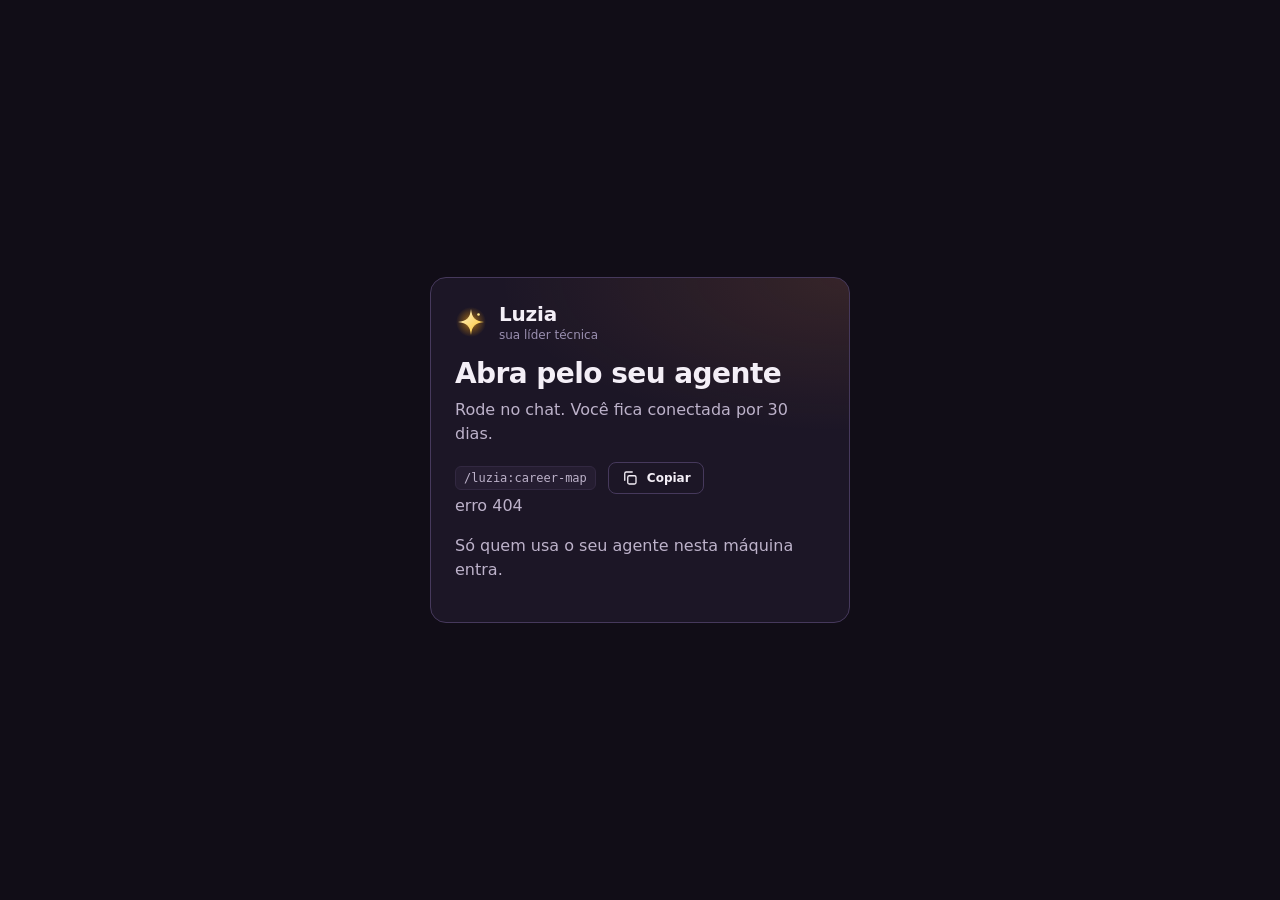
==== luzia/painel/index.html @ fc877d88 "chore: import luzia from ai4good (origin f7e6dfe + pending changes) Luzia moves to its own repositor" ====
<!doctype html>
<html lang="pt-BR">
<head>
  <meta charset="utf-8">
  <meta name="viewport" content="width=device-width, initial-scale=1">
  <title>Luzia</title>
  <link rel="icon" href="logo.svg" type="image/svg+xml">
  <link rel="stylesheet" href="luzia.css">
</head>
<body class="fora">
  <section class="acesso" id="acesso" aria-live="polite"></section>

  <aside class="rail">
    <div class="marca">
      <img src="logo.svg" alt="">
      <div><b>Luzia</b><small>sua líder técnica</small></div>
    </div>
    <nav id="nav"></nav>
    <div class="rodape">
      <div class="selo" id="selo"></div>
      <button class="btn link sair" id="sair" type="button">Sair</button>
    </div>
  </aside>

  <main>
    <header class="jornada" id="jornada"></header>
    <section id="hoje" class="tela ativa"></section>
    <section id="trajetoria" class="tela"></section>
    <section id="avancos" class="tela"></section>
    <section id="entregas" class="tela"></section>
    <section id="ajustes" class="tela"></section>
  </main>

  <div class="gaveta" id="gaveta" hidden>
    <div class="gaveta-fundo" data-fechar></div>
    <article class="gaveta-corpo" id="gaveta-corpo" role="dialog" aria-modal="true"></article>
  </div>
  <div class="toast" id="toast" role="status" aria-live="polite" hidden></div>

  <script src="luzia.js"></script>
</body>
</html>
---- luzia/painel/luzia.css ----
/* Luzia · design system
   Cor: noite de berinjela (fundo), laranja = luz própria, lilás = luz refletida, terrosos (areia, terracota, sálvia) para estados.
   Espaço 4/8/12/16/24/32/48 · raio 8/12/16 · tipo 12/14/16/20/28. Texto pequeno: no mínimo 12 px e contraste ≥ 4,5:1.
   Hierarquia (ux/auditoria.md): 1 título, 1 linha de números e 1 ação por cartão; o resto fica em "Ver detalhe". */
[hidden] { display: none !important; }
:root {
  --bg: #110d17;
  --bg-2: #161120;
  --superficie: #1c1626;
  --superficie-2: #251d31;
  --linha: #322841;
  --linha-forte: #46395c;
  --texto: #f4eff7;
  --texto-2: #bdb2ca;
  --texto-3: #9a8fb0;      /* ~5,8:1 sobre --superficie */
  --luz: #f08a3c;          /* luz própria */
  --luz-2: #ffb27a;
  --luz-fundo: rgba(240, 138, 60, .12);
  --refletida: #b9a2f2;    /* luz refletida */
  --refletida-fundo: rgba(185, 162, 242, .12);
  --roxo: #7c5cd6;
  --areia: #e5c9a1;        /* meta */
  --terracota: #c76b4b;
  --salvia: #9fc39c;       /* conquistado */
  --voce: var(--refletida);
  --meta: var(--areia);
  --alerta: var(--terracota);
  --refletida-padrao: repeating-linear-gradient(135deg, var(--refletida) 0 4px, rgba(185, 162, 242, .55) 4px 8px);
  --e1: 4px; --e2: 8px; --e3: 12px; --e4: 16px; --e5: 24px; --e6: 32px; --e7: 48px;
  --r1: 8px; --r2: 12px; --r3: 16px;
  --t1: 12px; --t2: 14px; --t3: 16px; --t4: 20px; --t5: 28px;
  --sombra: 0 8px 24px rgba(0, 0, 0, .3);
  font-family: "Inter", "Segoe UI Variable Text", "Segoe UI", system-ui, sans-serif;
  font-size: var(--t2);
  color-scheme: dark;
}
* { box-sizing: border-box; }
body { margin: 0; min-height: 100vh; display: flex; background: var(--bg); color: var(--texto); -webkit-font-smoothing: antialiased; overflow-x: hidden; }
button { font: inherit; color: inherit; cursor: pointer; background: none; border: 0; }
a { color: inherit; }
.ic { width: 18px; height: 18px; flex: none; stroke: currentColor; fill: none; stroke-width: 1.75; stroke-linecap: round; stroke-linejoin: round; }
.ic.g { width: 22px; height: 22px; }
.ic.p { width: 14px; height: 14px; }
:focus-visible { outline: 2px solid var(--luz); outline-offset: 2px; border-radius: var(--r1); }

/* trilho */
.rail { width: 208px; flex: none; padding: var(--e5) var(--e4); display: flex; flex-direction: column; gap: var(--e6);
        border-right: 1px solid var(--linha); background: var(--bg-2); position: sticky; top: 0; height: 100vh; }
.marca { display: flex; align-items: center; gap: var(--e3); padding: 0 var(--e2); }
.marca img { width: 32px; height: 32px; }
.marca b { font-size: var(--t4); font-weight: 650; letter-spacing: -.01em; display: block; }
.marca small { color: var(--texto-3); font-size: var(--t1); }
nav { display: flex; flex-direction: column; gap: 2px; }
nav button { display: flex; gap: var(--e3); align-items: center; padding: 9px var(--e3); border-radius: var(--r1); color: var(--texto-2); }
nav button:hover { background: var(--superficie); color: var(--texto); }
nav button.ativo { background: var(--luz-fundo); color: var(--luz-2); }
nav button.ativo .ic { color: var(--luz); }
.rodape { margin-top: auto; display: flex; flex-direction: column; gap: var(--e3); padding: 0 var(--e2); font-size: var(--t1); color: var(--texto-2); }
.selo { display: flex; gap: var(--e2); align-items: center; font-size: var(--t1); color: var(--texto-2); }
.ponto { width: 8px; height: 8px; border-radius: 50%; background: var(--luz); box-shadow: 0 0 0 3px var(--luz-fundo); flex: none; }
.ponto.passivo { background: var(--refletida); box-shadow: 0 0 0 3px var(--refletida-fundo); }
.ponto.sob_demanda { background: var(--texto-3); box-shadow: none; }
.sair { align-self: flex-start; font-size: var(--t1); color: var(--texto-3); text-decoration: underline; text-underline-offset: 3px; }

/* layout */
main { flex: 1; min-width: 0; padding: var(--e6) var(--e6) var(--e7); max-width: 1120px; }
.tela { display: none; }
.tela.ativa { display: block; animation: surgir .2s ease-out; }
@keyframes surgir { from { opacity: 0; transform: translateY(4px); } to { opacity: 1; transform: none; } }
.cab-tela { display: flex; align-items: flex-start; justify-content: space-between; gap: var(--e4); margin-bottom: var(--e5); flex-wrap: wrap; }
.cab-tela h2 { font-size: var(--t4); font-weight: 650; letter-spacing: -.01em; margin: 0; }
.cab-tela p { margin: 4px 0 0; color: var(--texto-3); font-size: var(--t2); }
.cab-tela p.ritmo { font-size: var(--t1); }
.titulo { display: flex; align-items: baseline; justify-content: space-between; flex-wrap: wrap; gap: var(--e3); margin: var(--e6) 0 var(--e4); }
.titulo:first-child { margin-top: 0; }
.titulo h2 { margin: 0; font-size: var(--t3); font-weight: 600; }
.titulo span { color: var(--texto-3); font-size: var(--t1); }
h4.secao, h4.grupo, .trilha h4 { margin: var(--e6) 0 var(--e3); font-size: var(--t1); font-weight: 600; color: var(--texto-3); letter-spacing: .06em;
  text-transform: uppercase; display: flex; justify-content: space-between; align-items: baseline; gap: var(--e3); }
h4.secao .btn, h4.grupo .btn { text-transform: none; letter-spacing: 0; }
h4.grupo { text-transform: none; letter-spacing: 0; margin: var(--e5) 0 var(--e3); }
h4.grupo:first-of-type { margin-top: 0; }
.sobre-linha { display: block; color: var(--texto-3); font-size: var(--t1); }
.bloco { background: var(--superficie); border: 1px solid var(--linha); border-radius: var(--r3); padding: var(--e5); min-width: 0; }
.lacuna { color: var(--texto-2); line-height: 1.45; overflow-wrap: anywhere; margin: var(--e2) 0; }
.lista { padding-left: 18px; margin: var(--e2) 0 0; }
.lista li { margin-bottom: 4px; }
.discreto { color: var(--texto-3); font-size: var(--t1); font-weight: 400; }
.vazio { color: var(--texto-3); font-size: var(--t1); line-height: 1.5; }
.vazio-bloco { padding: var(--e5); border: 1px dashed var(--linha-forte); border-radius: var(--r2); color: var(--texto-2); }

/* números, pílulas, etiquetas */
.meta { display: flex; align-items: center; gap: 6px var(--e2); flex-wrap: wrap; color: var(--texto-3); font-size: var(--t1); min-width: 0; }
.meta .sep::before { content: "·"; }
.lm { display: inline-flex; align-items: center; gap: 4px; font-weight: 650; color: var(--luz-2); font-variant-numeric: tabular-nums; }
.lm.refl { color: var(--refletida); }
.lm.ok { color: var(--salvia); }
.pilula { display: inline-flex; align-items: center; gap: 4px; font-size: var(--t1); font-weight: 600; padding: 2px 8px; border-radius: 99px;
          background: var(--superficie-2); color: var(--texto-2); border: 1px solid var(--linha); white-space: nowrap; }
.pilula.and { color: var(--luz-2); border-color: rgba(240, 138, 60, .35); background: var(--luz-fundo); }
.pilula.fila { color: var(--refletida); border-color: rgba(185, 162, 242, .35); background: var(--refletida-fundo); }
.etiquetas { display: flex; flex-wrap: wrap; gap: 6px; align-items: center; }
.tag { display: inline-flex; align-items: center; gap: 6px; min-height: 24px; padding: 2px var(--e2); border-radius: 6px;
       font-size: var(--t1); color: var(--texto-2); background: var(--superficie-2); border: 1px solid var(--linha); max-width: 100%; overflow-wrap: anywhere; }
.tag.luz { color: var(--luz-2); border-color: rgba(240, 138, 60, .3); background: var(--luz-fundo); }
.tag.ok { color: var(--salvia); border-color: rgba(159, 195, 156, .35); background: rgba(159, 195, 156, .1); }
.tag.refl { color: var(--refletida); border-color: rgba(185, 162, 242, .35); background: var(--refletida-fundo); }
/* quadrado do tipo de avanço: ícone colorido (o nome do tipo vai no title e no aria-label do cartão) */
.tipo { display: inline-flex; width: 22px; height: 22px; align-items: center; justify-content: center; border-radius: 6px; flex: none; }
.tipo.praticar { color: var(--luz-2); background: var(--luz-fundo); }
.tipo.explicar { color: var(--refletida); background: var(--refletida-fundo); }
.tipo.estudar { color: var(--areia); background: rgba(229, 201, 161, .12); }
.tipo.explorar { color: var(--salvia); background: rgba(159, 195, 156, .12); }
.tipo.conquistado { color: var(--salvia); background: rgba(159, 195, 156, .12); }
.tipo-chip { display: inline-flex; align-items: center; gap: 4px; padding: 2px 8px; border-radius: 99px; font-weight: 600; font-size: var(--t1); border: 1px solid var(--linha); }
.tipo-praticar { color: var(--luz-2); background: var(--luz-fundo); border-color: rgba(240, 138, 60, .35); }
.tipo-explicar { color: var(--refletida); background: var(--refletida-fundo); border-color: rgba(185, 162, 242, .35); }
.tipo-estudar { color: var(--areia); background: rgba(229, 201, 161, .12); border-color: rgba(229, 201, 161, .35); }
.tipo-explorar { color: var(--salvia); background: rgba(159, 195, 156, .12); border-color: rgba(159, 195, 156, .35); }

/* botões */
.acoes-bt { display: flex; flex-wrap: wrap; gap: var(--e2); align-items: center; }
.btn { display: inline-flex; align-items: center; gap: var(--e2); min-height: 40px; padding: 6px var(--e4); border-radius: var(--r1);
       font-weight: 600; text-decoration: none; transition: background .15s, border-color .15s; text-align: left; }
.btn.prim { background: var(--luz); color: #1a0f08; }
.btn.prim:hover { background: var(--luz-2); }
.btn.sec { border: 1px solid var(--linha-forte); color: var(--texto); }
.btn.sec:hover { background: var(--superficie-2); }
.btn.ico { width: 40px; padding: 0; justify-content: center; border: 1px solid var(--linha-forte); color: var(--texto-2); }
.btn.ico:hover { color: var(--texto); background: var(--superficie-2); }
.btn.link { min-height: auto; padding: 0; color: var(--texto-2); font-weight: 500; text-decoration: underline; text-underline-offset: 3px; }
.btn.link:hover { color: var(--texto); }
.btn.mini { min-height: 32px; padding: 4px var(--e3); font-size: var(--t1); }
.btn.link.mini { min-height: auto; padding: 2px 0; }
.btn:disabled { opacity: .6; cursor: default; }
.dica { color: var(--texto-3); font-size: var(--t1); margin: var(--e3) 0 0; line-height: 1.5; max-width: 64ch; }

/* aviso único no topo (nível pronto, nível estimado, leituras desatualizadas) */
.aviso { display: flex; align-items: center; flex-wrap: wrap; gap: var(--e2) var(--e3); padding: var(--e3) var(--e4); border-radius: var(--r2);
         background: var(--luz-fundo); border: 1px solid rgba(240, 138, 60, .35); margin-bottom: var(--e4); color: var(--texto); }
.aviso > .ic { color: var(--luz); }
.aviso b { font-weight: 600; }
.aviso > .btn { margin-left: auto; }
.aviso.fino { padding: var(--e2) var(--e3); font-size: var(--t1); color: var(--texto-2); background: var(--superficie); border-color: var(--linha-forte); }
.aviso.fino > .ic { color: var(--refletida); }

/* hoje */
.hoje-grade { display: grid; grid-template-columns: minmax(0, 1.6fr) minmax(0, 1fr); gap: var(--e4); }
.destaque { border-color: var(--linha-forte);
            background: radial-gradient(500px 220px at 100% 0%, var(--luz-fundo), transparent 70%), var(--superficie); }
.destaque h3 { font-size: var(--t5); font-weight: 650; letter-spacing: -.02em; line-height: 1.15; margin: var(--e2) 0; max-width: 26ch; overflow-wrap: anywhere; }
.destaque p { color: var(--texto-2); font-size: var(--t3); line-height: 1.5; margin: 0 0 var(--e4); max-width: 54ch; }
.titulo-link { text-align: left; font: inherit; color: inherit; padding: 0; }
.titulo-link:hover { text-decoration: underline; text-underline-offset: 4px; }
.acoes-destaque { margin-top: var(--e5); }
.trilha .grande { font-size: var(--t4); font-weight: 650; margin-top: var(--e2); }
.trilha .grande small { font-size: var(--t2); color: var(--texto-3); font-weight: 500; }
.trilha .nums { display: flex; justify-content: space-between; align-items: center; gap: var(--e2); font-size: var(--t1); color: var(--texto-3); }
.trilha h4 { margin: var(--e5) 0 0; }
.feed { display: flex; flex-direction: column; }
.feed-lm { display: grid; grid-template-columns: 40px minmax(0, 1fr) auto; gap: var(--e2); align-items: baseline; padding: 8px 0; border-top: 1px solid var(--linha); font-size: var(--t2); }
.feed-lm:first-child { border-top: 0; }
.feed-lm > span:nth-child(2) { color: var(--texto-2); overflow-wrap: anywhere; }
.feed-lm small { color: var(--texto-3); font-size: var(--t1); font-variant-numeric: tabular-nums; }
.feed .vazio { padding-top: var(--e3); }

/* cartões de avanço */
.grade { display: grid; grid-template-columns: repeat(auto-fill, minmax(260px, 1fr)); gap: var(--e3); }
.avanco { text-align: left; background: var(--superficie); border: 1px solid var(--linha); border-radius: var(--r2); padding: var(--e4);
          display: flex; flex-direction: column; gap: var(--e3); min-height: 116px; min-width: 0; transition: border-color .15s, background .15s; }
.avanco:hover { border-color: var(--linha-forte); background: var(--superficie-2); }
.avanco .topo { display: flex; justify-content: space-between; align-items: flex-start; gap: var(--e2); flex-wrap: wrap; }
.avanco .topo b { font-size: var(--t3); font-weight: 600; line-height: 1.3; overflow-wrap: anywhere; flex: 1 1 160px;
                  display: -webkit-box; -webkit-line-clamp: 3; -webkit-box-orient: vertical; overflow: hidden; }
.avanco .pe { margin-top: auto; display: flex; justify-content: space-between; align-items: center; gap: var(--e2); }
.avanco.descartado { opacity: .55; }
.mini-av { display: flex; gap: var(--e3); align-items: center; width: 100%; text-align: left; padding: var(--e3); border: 1px solid var(--linha);
           border-radius: var(--r2); margin-bottom: var(--e2); background: var(--bg-2); }
.mini-av:hover { border-color: var(--linha-forte); }
.mini-txt { flex: 1; min-width: 0; }
.mini-txt b { display: block; font-weight: 600; font-size: var(--t2); overflow-wrap: anywhere; }

/* filtros de avanços: segmentado + menus nativos */
.filtros { display: flex; gap: var(--e3); align-items: center; flex-wrap: wrap; margin-bottom: var(--e5); }
.seg { display: inline-flex; background: var(--superficie); border: 1px solid var(--linha); border-radius: var(--r1); padding: 3px; flex-wrap: wrap; }
.seg button { padding: 6px var(--e3); border-radius: 6px; color: var(--texto-2); font-size: var(--t2); min-height: 32px; }
.seg button[aria-pressed="true"] { background: var(--superficie-2); color: var(--texto); box-shadow: inset 0 0 0 1px var(--linha-forte); }
.seg small { color: var(--texto-3); margin-left: 6px; font-variant-numeric: tabular-nums; font-size: var(--t1); }
.menu { position: relative; display: inline-flex; align-items: center; gap: 6px; padding: 0 var(--e3); min-height: 38px; border: 1px solid var(--linha);
        border-radius: var(--r1); background: var(--superficie); color: var(--texto-2); font-size: var(--t2); max-width: 100%; }
.menu:focus-within { outline: 2px solid var(--luz); outline-offset: 2px; }
.menu select { appearance: none; -webkit-appearance: none; background: transparent; border: 0; color: var(--texto); font: inherit; font-weight: 500;
               padding: 6px 18px 6px 0; margin-right: -18px; cursor: pointer; max-width: 180px; text-overflow: ellipsis; }
.menu select:focus { outline: none; }
.menu select option { background: var(--superficie); color: var(--texto); }
.menu .ic { pointer-events: none; }

/* entregas: cartão recolhido + detalhe no lugar */
details.como { margin-bottom: var(--e4); color: var(--texto-3); font-size: var(--t1); }
details.como summary { cursor: pointer; display: inline-flex; gap: 6px; align-items: center; list-style: none; color: var(--texto-2); }
details.como summary::-webkit-details-marker { display: none; }
details.como ul, details.como p { margin: var(--e2) 0 0; padding-left: var(--e5); line-height: 1.6; color: var(--texto-2); }
details.como p { padding-left: 0; }
.entrega { background: var(--superficie); border: 1px solid var(--linha); border-radius: var(--r3); margin-bottom: var(--e3); min-width: 0; }
.entrega[open] { border-color: var(--linha-forte); }
.entrega > summary { list-style: none; padding: var(--e5); display: grid; grid-template-columns: minmax(0, 1fr) 220px; gap: var(--e5);
                     cursor: pointer; align-items: center; border-radius: var(--r3); }
.entrega > summary::-webkit-details-marker { display: none; }
.entrega h3 { margin: 0 0 6px; font-size: var(--t3); font-weight: 600; line-height: 1.35; overflow-wrap: anywhere; }
.entrega .prismas { margin-top: var(--e2); display: flex; gap: 6px; flex-wrap: wrap; }
.prop .num { display: flex; align-items: baseline; justify-content: space-between; gap: var(--e2); flex-wrap: wrap; }
.prop .num b { font-size: var(--t4); font-weight: 650; color: var(--luz-2); font-variant-numeric: tabular-nums; }
.prop .num small { color: var(--texto-3); font-size: var(--t1); }
.medidor { height: 8px; border-radius: 99px; display: flex; overflow: hidden; margin: 6px 0; background: var(--superficie-2); }
.medidor i:first-child { background: var(--luz); }
.medidor i:last-child { background: var(--refletida-padrao); }
.acoes-prop { display: flex; gap: var(--e2); align-items: center; margin-top: var(--e3); justify-content: space-between; }
.ver { color: var(--texto-2); font-size: var(--t1); display: inline-flex; align-items: center; gap: 4px; }
.ver .ic { transition: transform .15s; }
.entrega[open] .ver .ic { transform: rotate(180deg); }
.entrega[open] .ver .abre, .entrega:not([open]) .ver .fecha { display: none; }
.detalhe { border-top: 1px solid var(--linha); padding: var(--e5); display: grid; grid-template-columns: minmax(0, 1fr) minmax(0, 1fr); gap: var(--e6); }
.detalhe h5 { margin: 0 0 var(--e3); font-size: var(--t1); color: var(--texto-3); font-weight: 600; letter-spacing: .06em; text-transform: uppercase; }
.detalhe h5:not(:first-child) { margin-top: var(--e5); }
.dims { display: flex; flex-direction: column; gap: var(--e3); }
.dim { display: grid; grid-template-columns: minmax(0, 1fr) 36px; gap: 2px var(--e3); align-items: center; }
.dim .nome { font-size: var(--t2); }
.dim .nome small { color: var(--texto-3); margin-left: 4px; font-size: var(--t1); cursor: help; }
.dim .v { text-align: right; font-weight: 650; font-variant-numeric: tabular-nums; }
.dim .b { grid-column: 1 / -1; height: 4px; background: var(--superficie-2); border-radius: 99px; overflow: hidden; }
.dim .b i { display: block; height: 100%; background: var(--luz); }
.dim .base { grid-column: 1 / -1; font-size: var(--t1); color: var(--texto-3); white-space: nowrap; overflow: hidden; text-overflow: ellipsis; }
.dim.sem .v { color: var(--texto-3); }
.dim.sem .base { color: var(--refletida); }
.prova { margin-top: var(--e5); }
.prova:empty { display: none; }
.rodape-entrega { margin-top: var(--e3); }
.mais-antigas { text-align: center; margin-top: var(--e4); }
.entregas-diagnostico h3 { margin: 0 0 var(--e2); font-size: var(--t3); }
.add-identidade { margin-top: var(--e3); }

/* leitura da Luzia: texto primeiro; assinatura curta com base e modelo num ícone focável */
.leitura { border-left: 2px solid var(--refletida); padding: 2px 0 2px var(--e3); margin: 0 0 var(--e4); }
.leitura-texto { margin: 0; color: var(--texto-2); line-height: 1.55; overflow-wrap: anywhere; }
.leitura.vazia { border-left-color: var(--linha-forte); color: var(--texto-3); font-size: var(--t1); display: flex; gap: var(--e2); align-items: baseline; flex-wrap: wrap; }
.assin { position: relative; display: flex; gap: 6px; align-items: center; flex-wrap: wrap; color: var(--texto-3); font-size: var(--t1); margin-top: 6px; }
.info-base { display: inline-flex; padding: 2px; border-radius: 6px; cursor: help; color: var(--texto-2); }
.info-base:hover, .info-base:focus-visible { color: var(--texto); }
.info-base::after { content: attr(data-dica); position: absolute; left: 0; top: calc(100% + 6px); z-index: 5; width: max-content; max-width: min(340px, 100%);
                    padding: var(--e2) var(--e3); border-radius: var(--r1); background: var(--superficie-2); border: 1px solid var(--linha-forte);
                    color: var(--texto); font-size: var(--t1); line-height: 1.45; box-shadow: var(--sombra); white-space: normal;
                    opacity: 0; visibility: hidden; pointer-events: none; transition: opacity .12s; }
.info-base:hover::after, .info-base:focus::after { opacity: 1; visibility: visible; }
.base-json { margin-top: 6px; font-size: var(--t1); color: var(--texto-3); }
.base-json summary { cursor: pointer; }
.base-json pre { margin: 6px 0 0; padding: var(--e2); border-radius: var(--r1); background: var(--bg); border: 1px solid var(--linha);
                 font: 12px/1.45 ui-monospace, Consolas, monospace; color: var(--texto-2); white-space: pre-wrap; overflow-x: auto; max-height: 180px; }

/* details recolhidos (gavetas, arquivados, versões) */
details.recolhido { margin-top: var(--e4); }
details.recolhido > summary { cursor: pointer; list-style: none; display: inline-flex; align-items: center; gap: 6px; color: var(--texto-2);
                              font-size: var(--t1); font-weight: 600; letter-spacing: .04em; }
details.recolhido > summary::-webkit-details-marker { display: none; }
details.recolhido > summary .ic { transition: transform .15s; }
details.recolhido[open] > summary .ic { transform: rotate(180deg); }
details.recolhido[open] > summary { margin-bottom: var(--e2); }
details.secao-det { margin-top: var(--e6); }
details.descartar > summary { color: var(--texto-3); text-decoration: underline; text-underline-offset: 3px; font-weight: 500; letter-spacing: 0; }

/* trajetória, prismas, espectro e níveis */
.trajetoria-linha { position: relative; height: 8px; border-radius: 99px; background: var(--superficie-2); overflow: hidden; margin: var(--e3) 0 var(--e2); }
.trajetoria-linha .luz { position: absolute; inset: 0 auto 0 0; border-radius: inherit; background: var(--luz); }
.legenda { display: flex; flex-wrap: wrap; gap: var(--e4); margin: 0 0 var(--e3); color: var(--texto-3); font-size: var(--t1); }
.legenda span { display: inline-flex; align-items: center; gap: 6px; cursor: help; }
.legenda i { width: 14px; height: 8px; border-radius: 99px; }
.legenda i.propria { background: var(--luz); }
.legenda i.refletida { background: var(--refletida-padrao); }
.legenda i.meta { background: transparent; outline: 2px solid var(--areia); outline-offset: -2px; border-radius: 3px; }
.prismas-lista { display: flex; flex-direction: column; gap: var(--e3); }
.prisma-card { display: flex; flex-direction: column; gap: var(--e2); padding: var(--e4); border-radius: var(--r2);
               background: var(--superficie); border: 1px solid var(--linha); min-width: 0; }
.prisma-card:hover { border-color: var(--linha-forte); }
.prisma-card.pronta { border-color: var(--luz); box-shadow: 0 0 0 1px var(--luz) inset; }
.prisma-card.meta-ok { opacity: .85; }
.prisma-topo { display: grid; grid-template-columns: minmax(160px, 1fr) minmax(0, 2fr) auto; gap: var(--e4); align-items: center; text-align: left; width: 100%; }
.prisma-topo .nome { display: flex; flex-direction: column; gap: 6px; min-width: 0; }
.prisma-topo .nome b { font-weight: 600; font-size: var(--t3); overflow-wrap: anywhere; }
.prisma-topo .lado { color: var(--texto-3); display: inline-flex; justify-content: flex-end; }
.barra-nivel { height: 8px; border-radius: 99px; background: var(--superficie-2); overflow: hidden; display: flex; }
.barra-nivel .p { background: var(--luz); }
.barra-nivel .r { background: var(--refletida-padrao); }
.info { display: flex; justify-content: space-between; flex-wrap: wrap; gap: var(--e2); color: var(--texto-3); font-size: var(--t1); margin-top: 6px; }
.info .pronto { color: var(--luz-2); font-weight: 600; }
.espectro-wrap { display: inline-flex; align-items: center; flex-wrap: wrap; gap: var(--e2); }
.espectro { display: inline-flex; align-items: center; gap: 4px; padding: 3px 5px; border-radius: 6px; background: var(--bg); border: 1px solid var(--linha); }
.espectro .faixa { position: relative; width: 16px; height: 9px; border-radius: 3px; background: var(--linha); opacity: .4; }
.espectro .faixa.f1.acesa { background: var(--roxo); opacity: 1; }
.espectro .faixa.f2.acesa { background: var(--refletida); opacity: 1; }
.espectro .faixa.f3.acesa { background: var(--luz); opacity: 1; }
.espectro .faixa.f4.acesa { background: var(--areia); opacity: 1; }
.espectro .faixa.f5.acesa { background: var(--salvia); opacity: 1; }
.espectro .faixa.meta { outline: 2px solid var(--areia); outline-offset: 1px; opacity: .9; }
.espectro .faixa.meta.acesa { opacity: 1; }
.espectro .faixa.sug::after { content: ""; position: absolute; left: 5px; top: -6px; width: 5px; height: 5px; transform: rotate(45deg); background: var(--refletida); }
.espectro-legenda { color: var(--texto-3); font-size: var(--t1); font-variant-numeric: tabular-nums; }

/* pedidos de mudança e versões */
.form-pedido { margin-bottom: var(--e4); border-color: var(--refletida); }
.pedidos-lista, .versoes-lista { display: flex; flex-direction: column; gap: var(--e3); margin-top: var(--e3); }
.pedido-card { padding: var(--e4); border-radius: var(--r2); background: var(--superficie); border: 1px solid var(--linha); min-width: 0; }
.pedido-card.proposto, .pedido-card.aberto { border-color: var(--refletida); }
.pedido-cab { display: flex; justify-content: space-between; align-items: center; flex-wrap: wrap; gap: var(--e2); margin-bottom: var(--e2); }
.pedido-ajuste { display: flex; flex-wrap: wrap; gap: var(--e3); align-items: center; margin-top: var(--e3); padding-top: var(--e3); border-top: 1px solid var(--linha); }
.pedido-ajuste label { display: inline-flex; align-items: center; gap: 6px; font-size: var(--t1); color: var(--texto-2); flex-wrap: wrap; }
.pedido-ajuste input { width: 64px; height: 32px; padding: 0 8px; border-radius: var(--r1); border: 1px solid var(--linha-forte); background: var(--bg); color: var(--texto); }
.pedido-ajuste input[type="text"] { width: min(260px, 100%); }
.pedido-card select { background: var(--bg); color: var(--texto); border: 1px solid var(--linha-forte); border-radius: 6px; padding: 2px 6px; max-width: 100%; }
.versao-item { display: flex; justify-content: space-between; align-items: center; flex-wrap: wrap; gap: var(--e2); padding: var(--e3) var(--e4);
               border-radius: var(--r2); background: var(--superficie); border: 1px solid var(--linha); font-size: var(--t1); color: var(--texto-2); }

/* ajustes */
.opcoes { display: grid; grid-template-columns: repeat(auto-fill, minmax(220px, 1fr)); gap: var(--e3); }
.opcao { text-align: left; display: flex; gap: var(--e3); padding: var(--e4); border-radius: var(--r2); border: 1px solid var(--linha); background: var(--superficie); min-width: 0; }
.opcao .ic { color: var(--texto-2); margin-top: 2px; }
.opcao b { display: block; font-weight: 600; }
.opcao small { color: var(--texto-3); line-height: 1.45; font-size: var(--t1); }
.opcao.ativo { border-color: var(--luz); background: var(--luz-fundo); }
.opcao.ativo .ic { color: var(--luz); }
.niveis { display: grid; grid-template-columns: repeat(auto-fill, minmax(240px, 1fr)); gap: var(--e3); }
.nivel { padding: var(--e4); }
.nivel .cab { display: flex; justify-content: space-between; gap: var(--e2); }
.nivel .cab b { font-weight: 550; overflow-wrap: anywhere; }
.nivel .cab span { font-size: var(--t4); font-weight: 650; color: var(--voce); }
.nivel input { width: 100%; accent-color: var(--luz); margin: var(--e3) 0 var(--e1); }
.nivel small { color: var(--texto-3); font-size: var(--t1); }
.sobre-lista { display: grid; grid-template-columns: max-content minmax(0, 1fr); gap: 6px var(--e4); margin: 0; font-size: var(--t1); }
.sobre-lista dt { color: var(--texto-3); }
.sobre-lista dd { margin: 0; color: var(--texto-2); font-family: ui-monospace, "Cascadia Code", Consolas, monospace; overflow-wrap: anywhere; }
.campos { display: grid; grid-template-columns: repeat(auto-fit, minmax(200px, 1fr)); gap: var(--e3); }
.campos label { display: flex; flex-direction: column; gap: 6px; color: var(--texto-3); font-size: var(--t1); min-width: 0; }
.campos input, .campos select, .campos textarea { min-height: 40px; padding: 6px var(--e3); border-radius: var(--r1); border: 1px solid var(--linha-forte);
  background: var(--bg); color: var(--texto); font: inherit; width: 100%; }
.campos input:focus, .campos select:focus, .campos textarea:focus { outline: 2px solid var(--luz); outline-offset: 1px; }
.campos select option { background: var(--superficie); color: var(--texto); }

/* gaveta */
.gaveta { position: fixed; inset: 0; z-index: 10; }
.gaveta-fundo { position: absolute; inset: 0; background: rgba(5, 5, 9, .65); backdrop-filter: blur(2px); }
.gaveta-corpo { position: absolute; right: 0; top: 0; bottom: 0; width: min(580px, 100%); overflow: auto; padding: var(--e6);
                background: var(--bg-2); border-left: 1px solid var(--linha); animation: entrar .18s ease-out; }
@keyframes entrar { from { transform: translateX(16px); opacity: 0; } to { transform: none; opacity: 1; } }
.gaveta-corpo h3 { font-size: var(--t5); font-weight: 650; letter-spacing: -.02em; line-height: 1.15; margin: var(--e4) 0 var(--e3); padding-right: var(--e6); overflow-wrap: anywhere; }
.gaveta-corpo > p { color: var(--texto-2); line-height: 1.55; font-size: var(--t3); overflow-wrap: anywhere; }
.gaveta-corpo > p.subtitulo { margin-top: calc(-1 * var(--e2)); color: var(--texto-3); font-size: var(--t2); }
.gaveta-corpo h4 { margin: var(--e5) 0 var(--e2); font-size: var(--t1); color: var(--texto-3); letter-spacing: .06em; text-transform: uppercase; font-weight: 600; }
.gaveta-corpo ol { margin: 0; padding-left: var(--e5); line-height: 1.6; color: var(--texto-2); }
.gaveta-acoes { margin: var(--e4) 0 var(--e2); }
.fechar { position: absolute; top: var(--e5); right: var(--e5); color: var(--texto-3); padding: var(--e2); border-radius: var(--r1); }
.fechar:hover { color: var(--texto); background: var(--superficie); }
.prompt { margin: 0; padding: var(--e4); border-radius: var(--r2); background: var(--bg); border: 1px solid var(--linha);
          font: 12px/1.6 ui-monospace, "Cascadia Code", Consolas, monospace; color: var(--texto-2); white-space: pre-wrap; overflow-wrap: anywhere; max-height: 260px; overflow: auto; }
.conta { display: grid; grid-template-columns: 1fr auto; gap: 4px var(--e4); padding: var(--e3) var(--e4); border-radius: var(--r2);
         background: var(--bg); border: 1px solid var(--linha); font-size: var(--t1); color: var(--texto-2); }
.conta b { color: var(--texto); text-align: right; }
.conta .total { border-top: 1px solid var(--linha); padding-top: 6px; font-weight: 650; color: var(--luz-2); }
.motivos { display: flex; flex-wrap: wrap; gap: 6px; }
.frase-nivel { color: var(--texto-2); line-height: 1.55; font-size: var(--t3); }
.frase-nivel b { color: var(--texto); }

/* toast */
.toast { position: fixed; bottom: var(--e5); left: 50%; transform: translateX(-50%); display: flex; gap: var(--e2); align-items: center;
         background: var(--superficie-2); border: 1px solid var(--linha-forte); color: var(--texto); padding: 10px var(--e4);
         border-radius: var(--r2); box-shadow: var(--sombra); z-index: 20; max-width: calc(100vw - 24px); }
.toast .ic { color: var(--salvia); }
.toast .btn.link { margin-left: var(--e2); color: var(--luz-2); font-weight: 600; }
.toast.celebra { border-color: var(--luz); box-shadow: 0 0 0 1px var(--luz), 0 10px 34px rgba(240, 138, 60, .35); animation: estourar .5s ease; }
.toast.celebra .ic { color: var(--luz); }
@keyframes estourar { 0% { transform: translateX(-50%) scale(.92); opacity: 0; } 60% { transform: translateX(-50%) scale(1.04); opacity: 1; } 100% { transform: translateX(-50%) scale(1); } }
.brilho { animation: brilho 1.4s ease; }
@keyframes brilho { 0% { filter: brightness(1); } 30% { filter: brightness(1.8) drop-shadow(0 0 6px var(--luz)); } 100% { filter: brightness(1); } }
@media (prefers-reduced-motion: reduce) { .toast.celebra, .brilho, .tela.ativa, .gaveta-corpo { animation: none; } }

/* acesso (abra pelo seu agente): nada do painel aparece antes de haver sessão */
body.fora .rail, body.fora main, body.fora .gaveta { display: none !important; }
body:not(.fora) .acesso { display: none; }
.acesso { flex: 1; min-height: 100vh; display: grid; place-items: center; padding: var(--e5) var(--e4); }
.acesso-cartao { width: 100%; max-width: 420px; }
.acesso-cartao .marca { padding: 0; margin-bottom: var(--e4); }
.acesso-cartao .acoes-bt { display: flex; flex-wrap: wrap; gap: var(--e3); align-items: center; margin-top: var(--e4); }
.acesso-msg { color: var(--luz-2); min-height: 1.5em; }
.jornada:empty { display: none; }

@media (max-width: 960px) {
  body { flex-direction: column; }
  .rail { width: 100%; height: auto; position: static; flex-direction: row; flex-wrap: wrap; align-items: center; gap: var(--e3); padding: var(--e3) var(--e4); }
  nav { flex-direction: row; flex-wrap: wrap; width: 100%; order: 3; }
  nav button { padding: 7px 10px; font-size: var(--t1); gap: 6px; }
  .rodape { margin: 0 0 0 auto; flex-direction: row; align-items: center; gap: var(--e4); }
  main { padding: var(--e5) var(--e4) var(--e7); }
  .hoje-grade, .prisma-topo, .detalhe, .entrega > summary { grid-template-columns: minmax(0, 1fr); }
  .prisma-topo .lado { justify-content: flex-start; }
  .bloco { padding: var(--e4); }
  .entrega > summary, .detalhe { padding: var(--e4); gap: var(--e4); }
  .gaveta-corpo { padding: var(--e4); }
}
@media (max-width: 480px) {
  .grade { grid-template-columns: minmax(0, 1fr); }
  .destaque h3 { font-size: 24px; }
  nav button .ic { display: none; }
}

button.feed-lm { width: 100%; text-align: left; background: none; border-left: 0; border-right: 0; border-bottom: 0; color: inherit; font: inherit; cursor: pointer; border-radius: var(--r1); }
button.feed-lm:hover, button.feed-lm:focus-visible { background: rgba(124, 92, 214, .10); }
.fatos-lm { list-style: none; padding: 0; margin: var(--e4) 0; display: grid; gap: var(--e2); color: var(--texto-2); }
.fatos-lm b { color: var(--texto-3); font-weight: 600; margin-right: var(--e2); }
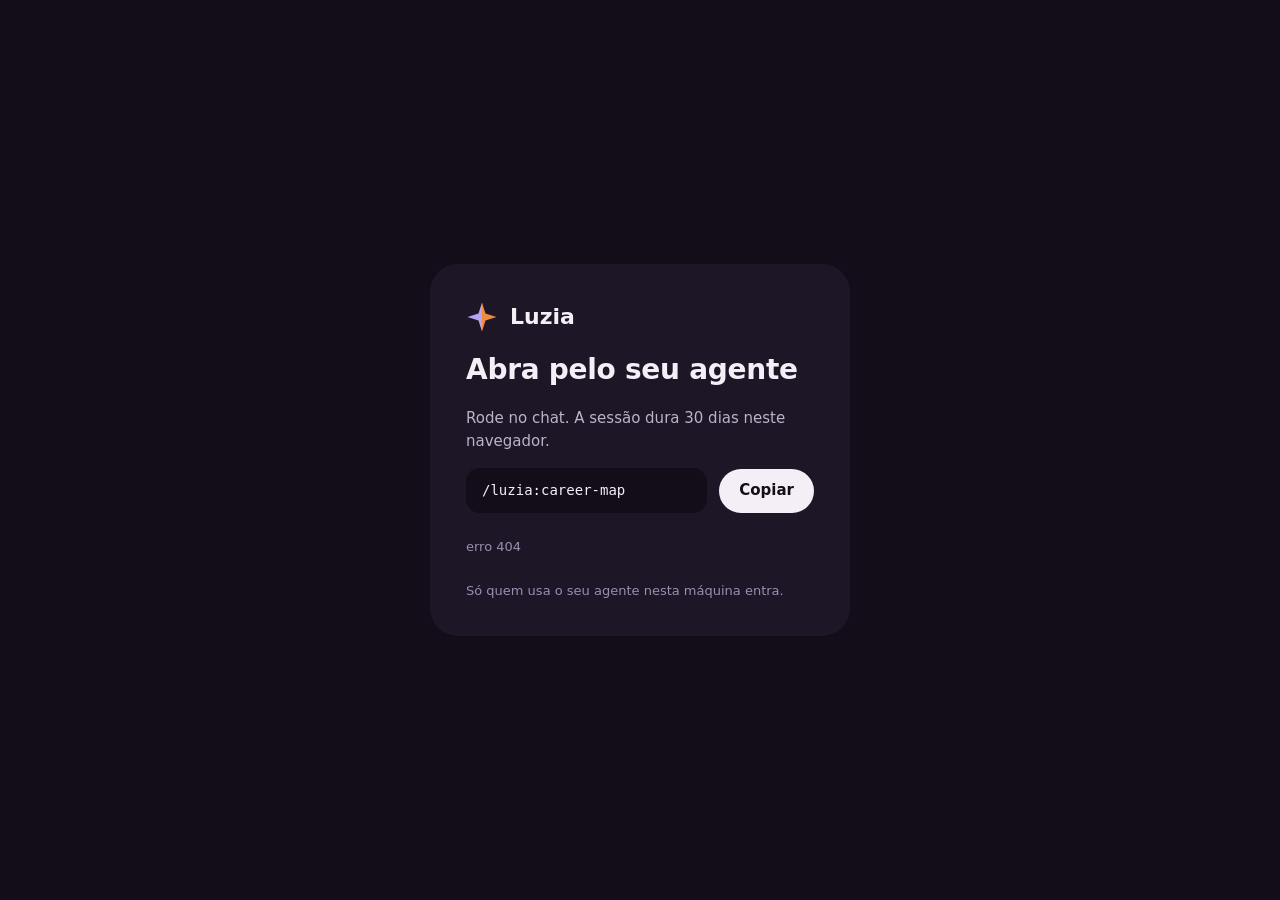
==== commit 26fcb4f8: "feat: centelha light model, v2 panel and tester package - Replace prism levels with meta centelhas (" ====
--- a/luzia/painel/index.html
+++ b/luzia/painel/index.html
@@ -11,30 +11,29 @@
   <section class="acesso" id="acesso" aria-live="polite"></section>
 
   <aside class="rail">
-    <div class="marca">
-      <img src="logo.svg" alt="">
-      <div><b>Luzia</b><small>sua líder técnica</small></div>
+    <div class="marca" title="Luzia · sua líder técnica">
+      <svg viewBox="0 0 64 64" aria-hidden="true"><polygon points="32,3 25,25 3,32 25,39 32,61" style="fill:#b9a2f2;filter:drop-shadow(-2px 0 5px rgba(185,162,242,.75))"/><polygon points="32,3 39,25 61,32 39,39 32,61" style="fill:#f08a3c;filter:drop-shadow(2px 0 6px rgba(240,138,60,.85))"/></svg>
     </div>
-    <nav id="nav"></nav>
-    <div class="rodape">
-      <div class="selo" id="selo"></div>
-      <button class="btn link sair" id="sair" type="button">Sair</button>
-    </div>
+    <nav id="nav" aria-label="Telas"></nav>
+    <button class="sair" id="sair" type="button">Sair</button>
   </aside>
 
   <main>
-    <header class="jornada" id="jornada"></header>
-    <section id="hoje" class="tela ativa"></section>
-    <section id="trajetoria" class="tela"></section>
-    <section id="avancos" class="tela"></section>
-    <section id="entregas" class="tela"></section>
-    <section id="ajustes" class="tela"></section>
+    <div class="conteudo">
+      <section id="hoje" class="tela ativa" aria-label="Hoje"></section>
+      <section id="trajetoria" class="tela" aria-label="Trajetória"></section>
+      <section id="centelhas" class="tela" aria-label="Centelhas"></section>
+      <section id="entregas" class="tela" aria-label="Entregas"></section>
+      <section id="ajustes" class="tela" aria-label="Ajustes"></section>
+    </div>
   </main>
+  <nav class="nav-baixo" id="nav-baixo" aria-label="Telas"></nav>
 
   <div class="gaveta" id="gaveta" hidden>
     <div class="gaveta-fundo" data-fechar></div>
-    <article class="gaveta-corpo" id="gaveta-corpo" role="dialog" aria-modal="true"></article>
+    <article class="gaveta-corpo" id="gaveta-corpo" role="dialog" aria-modal="true" tabindex="-1"></article>
   </div>
+  <div class="conquista" id="conquista" role="dialog" aria-modal="true" aria-labelledby="cq-titulo" hidden></div>
   <div class="toast" id="toast" role="status" aria-live="polite" hidden></div>
 
   <script src="luzia.js"></script>
--- a/luzia/painel/luzia.css
+++ b/luzia/painel/luzia.css
@@ -1,415 +1,392 @@
-/* Luzia · design system
-   Cor: noite de berinjela (fundo), laranja = luz própria, lilás = luz refletida, terrosos (areia, terracota, sálvia) para estados.
-   Espaço 4/8/12/16/24/32/48 · raio 8/12/16 · tipo 12/14/16/20/28. Texto pequeno: no mínimo 12 px e contraste ≥ 4,5:1.
-   Hierarquia (ux/auditoria.md): 1 título, 1 linha de números e 1 ação por cartão; o resto fica em "Ver detalhe". */
+/* Luzia · painel local · direção "Lume" (design/v2/luzia-tokens.css e o protótipo v2).
+   Regra de cor: laranja = luz própria e o ato de acender. Lilás = luz refletida e o que espera por você.
+   Areia = meta. Branco = navegação, seleção e ações neutras. Nada mais usa laranja.
+   O estado nunca depende só da cor: todo orbe vem com o rótulo escrito ao lado. */
+:root {
+  color-scheme: dark;
+  --bg: #120d18;
+  --sup-0: #16111d;
+  --sup-1: #18121f;
+  --sup-2: #1c1626;
+  --sup-3: #251d31;
+  --linha: #231b2d;
+  --linha-2: #2c2338;
+  --linha-3: #3a2e4a;
+  --linha-forte: #5a4a72;
+  --texto: #f4eff7;
+  --texto-2: #d3c9de;
+  --texto-3: #bdb2ca;
+  --texto-4: #9a8fb0;
+  --propria: #f08a3c;
+  --propria-clara: #ffb27a;
+  --propria-tinta: #1a0f08;
+  --propria-fundo: rgba(240, 138, 60, .14);
+  --refletida: #b9a2f2;
+  --refletida-clara: #cdbcf7;
+  --refletida-fundo: rgba(185, 162, 242, .12);
+  --apagada: #6b5a85;
+  --halo-propria: 0 0 28px rgba(240, 138, 60, .45);
+  --halo-orbe: 0 0 10px rgba(240, 138, 60, .75);
+  --halo-refl: 0 0 8px rgba(185, 162, 242, .55);
+  --sombra: 0 8px 30px rgba(0, 0, 0, .4);
+  --fonte: "Hanken Grotesk", "Segoe UI Variable Text", "Segoe UI", system-ui, -apple-system, sans-serif;
+  --mono: ui-monospace, "Cascadia Code", Consolas, monospace;
+  --r-campo: 12px; --r-cartao: 20px; --r-destaque: 28px; --r-pilula: 99px;
+  --alvo: 44px;
+  --rapido: 150ms; --medio: 250ms; --lento: 1200ms;
+  --curva: cubic-bezier(.2, .8, .2, 1);
+}
+@media (prefers-reduced-motion: reduce) {
+  :root { --rapido: 0ms; --medio: 0ms; --lento: 0ms; }
+  *, *::before, *::after { animation: none !important; transition: none !important; }
+}
+
+* { box-sizing: border-box; }
 [hidden] { display: none !important; }
-:root {
-  --bg: #110d17;
-  --bg-2: #161120;
-  --superficie: #1c1626;
-  --superficie-2: #251d31;
-  --linha: #322841;
-  --linha-forte: #46395c;
-  --texto: #f4eff7;
-  --texto-2: #bdb2ca;
-  --texto-3: #9a8fb0;      /* ~5,8:1 sobre --superficie */
-  --luz: #f08a3c;          /* luz própria */
-  --luz-2: #ffb27a;
-  --luz-fundo: rgba(240, 138, 60, .12);
-  --refletida: #b9a2f2;    /* luz refletida */
-  --refletida-fundo: rgba(185, 162, 242, .12);
-  --roxo: #7c5cd6;
-  --areia: #e5c9a1;        /* meta */
-  --terracota: #c76b4b;
-  --salvia: #9fc39c;       /* conquistado */
-  --voce: var(--refletida);
-  --meta: var(--areia);
-  --alerta: var(--terracota);
-  --refletida-padrao: repeating-linear-gradient(135deg, var(--refletida) 0 4px, rgba(185, 162, 242, .55) 4px 8px);
-  --e1: 4px; --e2: 8px; --e3: 12px; --e4: 16px; --e5: 24px; --e6: 32px; --e7: 48px;
-  --r1: 8px; --r2: 12px; --r3: 16px;
-  --t1: 12px; --t2: 14px; --t3: 16px; --t4: 20px; --t5: 28px;
-  --sombra: 0 8px 24px rgba(0, 0, 0, .3);
-  font-family: "Inter", "Segoe UI Variable Text", "Segoe UI", system-ui, sans-serif;
-  font-size: var(--t2);
-  color-scheme: dark;
+html, body { margin: 0; min-height: 100%; }
+body { background: var(--bg); color: var(--texto); font: 400 15px/1.5 var(--fonte); -webkit-font-smoothing: antialiased; display: flex; min-height: 100vh; }
+a { color: var(--refletida-clara); }
+button, input, select, textarea { font: inherit; color: inherit; }
+button { background: none; border: 0; cursor: pointer; text-align: left; padding: 0; }
+button:disabled { opacity: .55; cursor: default; }
+:focus-visible { outline: 2px solid var(--texto); outline-offset: 2px; border-radius: 6px; }
+h1, h2, h3, h4, h5 { margin: 0; font-weight: 650; letter-spacing: -.01em; }
+p { margin: 0; }
+code, pre { font-family: var(--mono); }
+@keyframes entrar { from { opacity: 0; transform: translateY(8px); } to { opacity: 1; transform: none; } }
+@keyframes pulsar { 0%, 100% { opacity: .65; } 50% { opacity: 1; } }
+
+.ic { width: 20px; height: 20px; stroke: currentColor; fill: none; stroke-width: 1.75; stroke-linecap: round; stroke-linejoin: round; flex: none; }
+.ic.p { width: 16px; height: 16px; }
+
+/* ---- entrada (sem sessão) ---- */
+body.fora .rail, body.fora main, body.fora .nav-baixo { display: none !important; }
+.acesso { display: none; }
+body.fora .acesso { display: flex; flex: 1; align-items: center; justify-content: center; padding: 24px; }
+.acesso-cartao { width: 100%; max-width: 420px; border-radius: var(--r-destaque); background: var(--sup-2); padding: 36px; display: flex; flex-direction: column; gap: 16px; }
+.acesso-cartao h3 { font-size: 28px; }
+.acesso-cartao code { flex: 1 1 180px; padding: 12px 16px; border-radius: 14px; background: var(--bg); font-size: 14px; }
+.acesso-msg:empty { display: none; }
+
+.marca { display: flex; align-items: center; gap: 12px; }
+.marca svg { width: 32px; height: 32px; overflow: visible; }
+.marca b { font-size: 22px; font-weight: 650; }
+.marca small { display: block; color: var(--texto-4); font-size: 13px; }
+
+/* ---- trilho (88 px) e barra inferior no celular ---- */
+.rail { width: 88px; flex: none; display: flex; flex-direction: column; align-items: center; gap: 6px; padding: 24px 0; border-right: 1px solid var(--linha); position: sticky; top: 0; height: 100vh; }
+.rail > .marca { margin-bottom: 20px; }
+.rail nav, .nav-baixo { display: flex; gap: 6px; }
+.rail nav { flex-direction: column; }
+.rail nav button, .nav-baixo button { width: 72px; padding: 10px 0 8px; border-radius: 16px; display: flex; flex-direction: column; align-items: center; gap: 4px; font-size: 12px; color: var(--texto-4); text-align: center; }
+.rail nav button:hover, .nav-baixo button:hover { color: var(--texto); }
+.rail nav button[aria-current="page"], .nav-baixo button[aria-current="page"] { background: var(--sup-3); color: var(--texto); }
+.rail .sair { margin-top: auto; font-size: 12px; color: var(--texto-4); text-decoration: underline; text-underline-offset: 3px; padding: 8px; }
+.nav-baixo { display: none; }
+
+main { flex: 1; min-width: 0; padding: clamp(16px, 4vw, 44px) clamp(16px, 4.5vw, 56px) 72px; container-type: inline-size; }
+.conteudo { max-width: 1040px; margin: 0 auto; }
+.tela { display: none; animation: entrar var(--medio) ease-out; }
+.tela.ativa { display: block; }
+
+@media (max-width: 960px) {
+  .rail { display: none; }
+  body { padding-bottom: 76px; }
+  .nav-baixo { display: flex; justify-content: space-around; position: fixed; left: 0; right: 0; bottom: 0; z-index: 20; padding: 6px 4px 10px; background: var(--bg); border-top: 1px solid var(--linha); }
+  .nav-baixo button { width: auto; min-width: 60px; min-height: 52px; padding: 6px 4px; justify-content: center; }
 }
-* { box-sizing: border-box; }
-body { margin: 0; min-height: 100vh; display: flex; background: var(--bg); color: var(--texto); -webkit-font-smoothing: antialiased; overflow-x: hidden; }
-button { font: inherit; color: inherit; cursor: pointer; background: none; border: 0; }
-a { color: inherit; }
-.ic { width: 18px; height: 18px; flex: none; stroke: currentColor; fill: none; stroke-width: 1.75; stroke-linecap: round; stroke-linejoin: round; }
-.ic.g { width: 22px; height: 22px; }
-.ic.p { width: 14px; height: 14px; }
-:focus-visible { outline: 2px solid var(--luz); outline-offset: 2px; border-radius: var(--r1); }
-
-/* trilho */
-.rail { width: 208px; flex: none; padding: var(--e5) var(--e4); display: flex; flex-direction: column; gap: var(--e6);
-        border-right: 1px solid var(--linha); background: var(--bg-2); position: sticky; top: 0; height: 100vh; }
-.marca { display: flex; align-items: center; gap: var(--e3); padding: 0 var(--e2); }
-.marca img { width: 32px; height: 32px; }
-.marca b { font-size: var(--t4); font-weight: 650; letter-spacing: -.01em; display: block; }
-.marca small { color: var(--texto-3); font-size: var(--t1); }
-nav { display: flex; flex-direction: column; gap: 2px; }
-nav button { display: flex; gap: var(--e3); align-items: center; padding: 9px var(--e3); border-radius: var(--r1); color: var(--texto-2); }
-nav button:hover { background: var(--superficie); color: var(--texto); }
-nav button.ativo { background: var(--luz-fundo); color: var(--luz-2); }
-nav button.ativo .ic { color: var(--luz); }
-.rodape { margin-top: auto; display: flex; flex-direction: column; gap: var(--e3); padding: 0 var(--e2); font-size: var(--t1); color: var(--texto-2); }
-.selo { display: flex; gap: var(--e2); align-items: center; font-size: var(--t1); color: var(--texto-2); }
-.ponto { width: 8px; height: 8px; border-radius: 50%; background: var(--luz); box-shadow: 0 0 0 3px var(--luz-fundo); flex: none; }
-.ponto.passivo { background: var(--refletida); box-shadow: 0 0 0 3px var(--refletida-fundo); }
-.ponto.sob_demanda { background: var(--texto-3); box-shadow: none; }
-.sair { align-self: flex-start; font-size: var(--t1); color: var(--texto-3); text-decoration: underline; text-underline-offset: 3px; }
-
-/* layout */
-main { flex: 1; min-width: 0; padding: var(--e6) var(--e6) var(--e7); max-width: 1120px; }
-.tela { display: none; }
-.tela.ativa { display: block; animation: surgir .2s ease-out; }
-@keyframes surgir { from { opacity: 0; transform: translateY(4px); } to { opacity: 1; transform: none; } }
-.cab-tela { display: flex; align-items: flex-start; justify-content: space-between; gap: var(--e4); margin-bottom: var(--e5); flex-wrap: wrap; }
-.cab-tela h2 { font-size: var(--t4); font-weight: 650; letter-spacing: -.01em; margin: 0; }
-.cab-tela p { margin: 4px 0 0; color: var(--texto-3); font-size: var(--t2); }
-.cab-tela p.ritmo { font-size: var(--t1); }
-.titulo { display: flex; align-items: baseline; justify-content: space-between; flex-wrap: wrap; gap: var(--e3); margin: var(--e6) 0 var(--e4); }
-.titulo:first-child { margin-top: 0; }
-.titulo h2 { margin: 0; font-size: var(--t3); font-weight: 600; }
-.titulo span { color: var(--texto-3); font-size: var(--t1); }
-h4.secao, h4.grupo, .trilha h4 { margin: var(--e6) 0 var(--e3); font-size: var(--t1); font-weight: 600; color: var(--texto-3); letter-spacing: .06em;
-  text-transform: uppercase; display: flex; justify-content: space-between; align-items: baseline; gap: var(--e3); }
-h4.secao .btn, h4.grupo .btn { text-transform: none; letter-spacing: 0; }
-h4.grupo { text-transform: none; letter-spacing: 0; margin: var(--e5) 0 var(--e3); }
-h4.grupo:first-of-type { margin-top: 0; }
-.sobre-linha { display: block; color: var(--texto-3); font-size: var(--t1); }
-.bloco { background: var(--superficie); border: 1px solid var(--linha); border-radius: var(--r3); padding: var(--e5); min-width: 0; }
-.lacuna { color: var(--texto-2); line-height: 1.45; overflow-wrap: anywhere; margin: var(--e2) 0; }
-.lista { padding-left: 18px; margin: var(--e2) 0 0; }
-.lista li { margin-bottom: 4px; }
-.discreto { color: var(--texto-3); font-size: var(--t1); font-weight: 400; }
-.vazio { color: var(--texto-3); font-size: var(--t1); line-height: 1.5; }
-.vazio-bloco { padding: var(--e5); border: 1px dashed var(--linha-forte); border-radius: var(--r2); color: var(--texto-2); }
-
-/* números, pílulas, etiquetas */
-.meta { display: flex; align-items: center; gap: 6px var(--e2); flex-wrap: wrap; color: var(--texto-3); font-size: var(--t1); min-width: 0; }
-.meta .sep::before { content: "·"; }
-.lm { display: inline-flex; align-items: center; gap: 4px; font-weight: 650; color: var(--luz-2); font-variant-numeric: tabular-nums; }
-.lm.refl { color: var(--refletida); }
-.lm.ok { color: var(--salvia); }
-.pilula { display: inline-flex; align-items: center; gap: 4px; font-size: var(--t1); font-weight: 600; padding: 2px 8px; border-radius: 99px;
-          background: var(--superficie-2); color: var(--texto-2); border: 1px solid var(--linha); white-space: nowrap; }
-.pilula.and { color: var(--luz-2); border-color: rgba(240, 138, 60, .35); background: var(--luz-fundo); }
-.pilula.fila { color: var(--refletida); border-color: rgba(185, 162, 242, .35); background: var(--refletida-fundo); }
-.etiquetas { display: flex; flex-wrap: wrap; gap: 6px; align-items: center; }
-.tag { display: inline-flex; align-items: center; gap: 6px; min-height: 24px; padding: 2px var(--e2); border-radius: 6px;
-       font-size: var(--t1); color: var(--texto-2); background: var(--superficie-2); border: 1px solid var(--linha); max-width: 100%; overflow-wrap: anywhere; }
-.tag.luz { color: var(--luz-2); border-color: rgba(240, 138, 60, .3); background: var(--luz-fundo); }
-.tag.ok { color: var(--salvia); border-color: rgba(159, 195, 156, .35); background: rgba(159, 195, 156, .1); }
-.tag.refl { color: var(--refletida); border-color: rgba(185, 162, 242, .35); background: var(--refletida-fundo); }
-/* quadrado do tipo de avanço: ícone colorido (o nome do tipo vai no title e no aria-label do cartão) */
-.tipo { display: inline-flex; width: 22px; height: 22px; align-items: center; justify-content: center; border-radius: 6px; flex: none; }
-.tipo.praticar { color: var(--luz-2); background: var(--luz-fundo); }
-.tipo.explicar { color: var(--refletida); background: var(--refletida-fundo); }
-.tipo.estudar { color: var(--areia); background: rgba(229, 201, 161, .12); }
-.tipo.explorar { color: var(--salvia); background: rgba(159, 195, 156, .12); }
-.tipo.conquistado { color: var(--salvia); background: rgba(159, 195, 156, .12); }
-.tipo-chip { display: inline-flex; align-items: center; gap: 4px; padding: 2px 8px; border-radius: 99px; font-weight: 600; font-size: var(--t1); border: 1px solid var(--linha); }
-.tipo-praticar { color: var(--luz-2); background: var(--luz-fundo); border-color: rgba(240, 138, 60, .35); }
-.tipo-explicar { color: var(--refletida); background: var(--refletida-fundo); border-color: rgba(185, 162, 242, .35); }
-.tipo-estudar { color: var(--areia); background: rgba(229, 201, 161, .12); border-color: rgba(229, 201, 161, .35); }
-.tipo-explorar { color: var(--salvia); background: rgba(159, 195, 156, .12); border-color: rgba(159, 195, 156, .35); }
-
-/* botões */
-.acoes-bt { display: flex; flex-wrap: wrap; gap: var(--e2); align-items: center; }
-.btn { display: inline-flex; align-items: center; gap: var(--e2); min-height: 40px; padding: 6px var(--e4); border-radius: var(--r1);
-       font-weight: 600; text-decoration: none; transition: background .15s, border-color .15s; text-align: left; }
-.btn.prim { background: var(--luz); color: #1a0f08; }
-.btn.prim:hover { background: var(--luz-2); }
-.btn.sec { border: 1px solid var(--linha-forte); color: var(--texto); }
-.btn.sec:hover { background: var(--superficie-2); }
-.btn.ico { width: 40px; padding: 0; justify-content: center; border: 1px solid var(--linha-forte); color: var(--texto-2); }
-.btn.ico:hover { color: var(--texto); background: var(--superficie-2); }
-.btn.link { min-height: auto; padding: 0; color: var(--texto-2); font-weight: 500; text-decoration: underline; text-underline-offset: 3px; }
+@media (min-width: 961px) { .so-celular { display: none !important; } }
+
+/* ---- botões: uma ação laranja por tela ---- */
+.btn { display: inline-flex; align-items: center; justify-content: center; gap: 8px; min-height: var(--alvo); padding: 0 20px; border-radius: var(--r-pilula); font-weight: 650; white-space: nowrap; transition: background var(--rapido); }
+.btn.acender { min-height: 48px; padding: 0 24px; background: var(--propria); color: var(--propria-tinta); font-weight: 700; font-size: 16px; box-shadow: var(--halo-propria); }
+.btn.acender:hover:not(:disabled) { background: var(--propria-clara); }
+.btn.neutro { background: var(--texto); color: var(--bg); }
+.btn.sec { border: 1px solid var(--linha-forte); }
+.btn.sec:hover:not(:disabled) { background: var(--sup-3); }
+.btn.link { min-height: auto; padding: 8px 0; font-weight: 400; text-decoration: underline; text-underline-offset: 3px; color: var(--texto-3); }
 .btn.link:hover { color: var(--texto); }
-.btn.mini { min-height: 32px; padding: 4px var(--e3); font-size: var(--t1); }
-.btn.link.mini { min-height: auto; padding: 2px 0; }
-.btn:disabled { opacity: .6; cursor: default; }
-.dica { color: var(--texto-3); font-size: var(--t1); margin: var(--e3) 0 0; line-height: 1.5; max-width: 64ch; }
-
-/* aviso único no topo (nível pronto, nível estimado, leituras desatualizadas) */
-.aviso { display: flex; align-items: center; flex-wrap: wrap; gap: var(--e2) var(--e3); padding: var(--e3) var(--e4); border-radius: var(--r2);
-         background: var(--luz-fundo); border: 1px solid rgba(240, 138, 60, .35); margin-bottom: var(--e4); color: var(--texto); }
-.aviso > .ic { color: var(--luz); }
-.aviso b { font-weight: 600; }
-.aviso > .btn { margin-left: auto; }
-.aviso.fino { padding: var(--e2) var(--e3); font-size: var(--t1); color: var(--texto-2); background: var(--superficie); border-color: var(--linha-forte); }
-.aviso.fino > .ic { color: var(--refletida); }
-
-/* hoje */
-.hoje-grade { display: grid; grid-template-columns: minmax(0, 1.6fr) minmax(0, 1fr); gap: var(--e4); }
-.destaque { border-color: var(--linha-forte);
-            background: radial-gradient(500px 220px at 100% 0%, var(--luz-fundo), transparent 70%), var(--superficie); }
-.destaque h3 { font-size: var(--t5); font-weight: 650; letter-spacing: -.02em; line-height: 1.15; margin: var(--e2) 0; max-width: 26ch; overflow-wrap: anywhere; }
-.destaque p { color: var(--texto-2); font-size: var(--t3); line-height: 1.5; margin: 0 0 var(--e4); max-width: 54ch; }
-.titulo-link { text-align: left; font: inherit; color: inherit; padding: 0; }
-.titulo-link:hover { text-decoration: underline; text-underline-offset: 4px; }
-.acoes-destaque { margin-top: var(--e5); }
-.trilha .grande { font-size: var(--t4); font-weight: 650; margin-top: var(--e2); }
-.trilha .grande small { font-size: var(--t2); color: var(--texto-3); font-weight: 500; }
-.trilha .nums { display: flex; justify-content: space-between; align-items: center; gap: var(--e2); font-size: var(--t1); color: var(--texto-3); }
-.trilha h4 { margin: var(--e5) 0 0; }
-.feed { display: flex; flex-direction: column; }
-.feed-lm { display: grid; grid-template-columns: 40px minmax(0, 1fr) auto; gap: var(--e2); align-items: baseline; padding: 8px 0; border-top: 1px solid var(--linha); font-size: var(--t2); }
-.feed-lm:first-child { border-top: 0; }
-.feed-lm > span:nth-child(2) { color: var(--texto-2); overflow-wrap: anywhere; }
-.feed-lm small { color: var(--texto-3); font-size: var(--t1); font-variant-numeric: tabular-nums; }
-.feed .vazio { padding-top: var(--e3); }
-
-/* cartões de avanço */
-.grade { display: grid; grid-template-columns: repeat(auto-fill, minmax(260px, 1fr)); gap: var(--e3); }
-.avanco { text-align: left; background: var(--superficie); border: 1px solid var(--linha); border-radius: var(--r2); padding: var(--e4);
-          display: flex; flex-direction: column; gap: var(--e3); min-height: 116px; min-width: 0; transition: border-color .15s, background .15s; }
-.avanco:hover { border-color: var(--linha-forte); background: var(--superficie-2); }
-.avanco .topo { display: flex; justify-content: space-between; align-items: flex-start; gap: var(--e2); flex-wrap: wrap; }
-.avanco .topo b { font-size: var(--t3); font-weight: 600; line-height: 1.3; overflow-wrap: anywhere; flex: 1 1 160px;
-                  display: -webkit-box; -webkit-line-clamp: 3; -webkit-box-orient: vertical; overflow: hidden; }
-.avanco .pe { margin-top: auto; display: flex; justify-content: space-between; align-items: center; gap: var(--e2); }
-.avanco.descartado { opacity: .55; }
-.mini-av { display: flex; gap: var(--e3); align-items: center; width: 100%; text-align: left; padding: var(--e3); border: 1px solid var(--linha);
-           border-radius: var(--r2); margin-bottom: var(--e2); background: var(--bg-2); }
-.mini-av:hover { border-color: var(--linha-forte); }
-.mini-txt { flex: 1; min-width: 0; }
-.mini-txt b { display: block; font-weight: 600; font-size: var(--t2); overflow-wrap: anywhere; }
-
-/* filtros de avanços: segmentado + menus nativos */
-.filtros { display: flex; gap: var(--e3); align-items: center; flex-wrap: wrap; margin-bottom: var(--e5); }
-.seg { display: inline-flex; background: var(--superficie); border: 1px solid var(--linha); border-radius: var(--r1); padding: 3px; flex-wrap: wrap; }
-.seg button { padding: 6px var(--e3); border-radius: 6px; color: var(--texto-2); font-size: var(--t2); min-height: 32px; }
-.seg button[aria-pressed="true"] { background: var(--superficie-2); color: var(--texto); box-shadow: inset 0 0 0 1px var(--linha-forte); }
-.seg small { color: var(--texto-3); margin-left: 6px; font-variant-numeric: tabular-nums; font-size: var(--t1); }
-.menu { position: relative; display: inline-flex; align-items: center; gap: 6px; padding: 0 var(--e3); min-height: 38px; border: 1px solid var(--linha);
-        border-radius: var(--r1); background: var(--superficie); color: var(--texto-2); font-size: var(--t2); max-width: 100%; }
-.menu:focus-within { outline: 2px solid var(--luz); outline-offset: 2px; }
-.menu select { appearance: none; -webkit-appearance: none; background: transparent; border: 0; color: var(--texto); font: inherit; font-weight: 500;
-               padding: 6px 18px 6px 0; margin-right: -18px; cursor: pointer; max-width: 180px; text-overflow: ellipsis; }
-.menu select:focus { outline: none; }
-.menu select option { background: var(--superficie); color: var(--texto); }
-.menu .ic { pointer-events: none; }
-
-/* entregas: cartão recolhido + detalhe no lugar */
-details.como { margin-bottom: var(--e4); color: var(--texto-3); font-size: var(--t1); }
-details.como summary { cursor: pointer; display: inline-flex; gap: 6px; align-items: center; list-style: none; color: var(--texto-2); }
-details.como summary::-webkit-details-marker { display: none; }
-details.como ul, details.como p { margin: var(--e2) 0 0; padding-left: var(--e5); line-height: 1.6; color: var(--texto-2); }
-details.como p { padding-left: 0; }
-.entrega { background: var(--superficie); border: 1px solid var(--linha); border-radius: var(--r3); margin-bottom: var(--e3); min-width: 0; }
-.entrega[open] { border-color: var(--linha-forte); }
-.entrega > summary { list-style: none; padding: var(--e5); display: grid; grid-template-columns: minmax(0, 1fr) 220px; gap: var(--e5);
-                     cursor: pointer; align-items: center; border-radius: var(--r3); }
-.entrega > summary::-webkit-details-marker { display: none; }
-.entrega h3 { margin: 0 0 6px; font-size: var(--t3); font-weight: 600; line-height: 1.35; overflow-wrap: anywhere; }
-.entrega .prismas { margin-top: var(--e2); display: flex; gap: 6px; flex-wrap: wrap; }
-.prop .num { display: flex; align-items: baseline; justify-content: space-between; gap: var(--e2); flex-wrap: wrap; }
-.prop .num b { font-size: var(--t4); font-weight: 650; color: var(--luz-2); font-variant-numeric: tabular-nums; }
-.prop .num small { color: var(--texto-3); font-size: var(--t1); }
-.medidor { height: 8px; border-radius: 99px; display: flex; overflow: hidden; margin: 6px 0; background: var(--superficie-2); }
-.medidor i:first-child { background: var(--luz); }
-.medidor i:last-child { background: var(--refletida-padrao); }
-.acoes-prop { display: flex; gap: var(--e2); align-items: center; margin-top: var(--e3); justify-content: space-between; }
-.ver { color: var(--texto-2); font-size: var(--t1); display: inline-flex; align-items: center; gap: 4px; }
-.ver .ic { transition: transform .15s; }
-.entrega[open] .ver .ic { transform: rotate(180deg); }
-.entrega[open] .ver .abre, .entrega:not([open]) .ver .fecha { display: none; }
-.detalhe { border-top: 1px solid var(--linha); padding: var(--e5); display: grid; grid-template-columns: minmax(0, 1fr) minmax(0, 1fr); gap: var(--e6); }
-.detalhe h5 { margin: 0 0 var(--e3); font-size: var(--t1); color: var(--texto-3); font-weight: 600; letter-spacing: .06em; text-transform: uppercase; }
-.detalhe h5:not(:first-child) { margin-top: var(--e5); }
-.dims { display: flex; flex-direction: column; gap: var(--e3); }
-.dim { display: grid; grid-template-columns: minmax(0, 1fr) 36px; gap: 2px var(--e3); align-items: center; }
-.dim .nome { font-size: var(--t2); }
-.dim .nome small { color: var(--texto-3); margin-left: 4px; font-size: var(--t1); cursor: help; }
-.dim .v { text-align: right; font-weight: 650; font-variant-numeric: tabular-nums; }
-.dim .b { grid-column: 1 / -1; height: 4px; background: var(--superficie-2); border-radius: 99px; overflow: hidden; }
-.dim .b i { display: block; height: 100%; background: var(--luz); }
-.dim .base { grid-column: 1 / -1; font-size: var(--t1); color: var(--texto-3); white-space: nowrap; overflow: hidden; text-overflow: ellipsis; }
-.dim.sem .v { color: var(--texto-3); }
-.dim.sem .base { color: var(--refletida); }
-.prova { margin-top: var(--e5); }
-.prova:empty { display: none; }
-.rodape-entrega { margin-top: var(--e3); }
-.mais-antigas { text-align: center; margin-top: var(--e4); }
-.entregas-diagnostico h3 { margin: 0 0 var(--e2); font-size: var(--t3); }
-.add-identidade { margin-top: var(--e3); }
-
-/* leitura da Luzia: texto primeiro; assinatura curta com base e modelo num ícone focável */
-.leitura { border-left: 2px solid var(--refletida); padding: 2px 0 2px var(--e3); margin: 0 0 var(--e4); }
-.leitura-texto { margin: 0; color: var(--texto-2); line-height: 1.55; overflow-wrap: anywhere; }
-.leitura.vazia { border-left-color: var(--linha-forte); color: var(--texto-3); font-size: var(--t1); display: flex; gap: var(--e2); align-items: baseline; flex-wrap: wrap; }
-.assin { position: relative; display: flex; gap: 6px; align-items: center; flex-wrap: wrap; color: var(--texto-3); font-size: var(--t1); margin-top: 6px; }
-.info-base { display: inline-flex; padding: 2px; border-radius: 6px; cursor: help; color: var(--texto-2); }
-.info-base:hover, .info-base:focus-visible { color: var(--texto); }
-.info-base::after { content: attr(data-dica); position: absolute; left: 0; top: calc(100% + 6px); z-index: 5; width: max-content; max-width: min(340px, 100%);
-                    padding: var(--e2) var(--e3); border-radius: var(--r1); background: var(--superficie-2); border: 1px solid var(--linha-forte);
-                    color: var(--texto); font-size: var(--t1); line-height: 1.45; box-shadow: var(--sombra); white-space: normal;
-                    opacity: 0; visibility: hidden; pointer-events: none; transition: opacity .12s; }
-.info-base:hover::after, .info-base:focus::after { opacity: 1; visibility: visible; }
-.base-json { margin-top: 6px; font-size: var(--t1); color: var(--texto-3); }
-.base-json summary { cursor: pointer; }
-.base-json pre { margin: 6px 0 0; padding: var(--e2); border-radius: var(--r1); background: var(--bg); border: 1px solid var(--linha);
-                 font: 12px/1.45 ui-monospace, Consolas, monospace; color: var(--texto-2); white-space: pre-wrap; overflow-x: auto; max-height: 180px; }
-
-/* details recolhidos (gavetas, arquivados, versões) */
-details.recolhido { margin-top: var(--e4); }
-details.recolhido > summary { cursor: pointer; list-style: none; display: inline-flex; align-items: center; gap: 6px; color: var(--texto-2);
-                              font-size: var(--t1); font-weight: 600; letter-spacing: .04em; }
-details.recolhido > summary::-webkit-details-marker { display: none; }
-details.recolhido > summary .ic { transition: transform .15s; }
-details.recolhido[open] > summary .ic { transform: rotate(180deg); }
-details.recolhido[open] > summary { margin-bottom: var(--e2); }
-details.secao-det { margin-top: var(--e6); }
-details.descartar > summary { color: var(--texto-3); text-decoration: underline; text-underline-offset: 3px; font-weight: 500; letter-spacing: 0; }
-
-/* trajetória, prismas, espectro e níveis */
-.trajetoria-linha { position: relative; height: 8px; border-radius: 99px; background: var(--superficie-2); overflow: hidden; margin: var(--e3) 0 var(--e2); }
-.trajetoria-linha .luz { position: absolute; inset: 0 auto 0 0; border-radius: inherit; background: var(--luz); }
-.legenda { display: flex; flex-wrap: wrap; gap: var(--e4); margin: 0 0 var(--e3); color: var(--texto-3); font-size: var(--t1); }
-.legenda span { display: inline-flex; align-items: center; gap: 6px; cursor: help; }
-.legenda i { width: 14px; height: 8px; border-radius: 99px; }
-.legenda i.propria { background: var(--luz); }
-.legenda i.refletida { background: var(--refletida-padrao); }
-.legenda i.meta { background: transparent; outline: 2px solid var(--areia); outline-offset: -2px; border-radius: 3px; }
-.prismas-lista { display: flex; flex-direction: column; gap: var(--e3); }
-.prisma-card { display: flex; flex-direction: column; gap: var(--e2); padding: var(--e4); border-radius: var(--r2);
-               background: var(--superficie); border: 1px solid var(--linha); min-width: 0; }
-.prisma-card:hover { border-color: var(--linha-forte); }
-.prisma-card.pronta { border-color: var(--luz); box-shadow: 0 0 0 1px var(--luz) inset; }
-.prisma-card.meta-ok { opacity: .85; }
-.prisma-topo { display: grid; grid-template-columns: minmax(160px, 1fr) minmax(0, 2fr) auto; gap: var(--e4); align-items: center; text-align: left; width: 100%; }
-.prisma-topo .nome { display: flex; flex-direction: column; gap: 6px; min-width: 0; }
-.prisma-topo .nome b { font-weight: 600; font-size: var(--t3); overflow-wrap: anywhere; }
-.prisma-topo .lado { color: var(--texto-3); display: inline-flex; justify-content: flex-end; }
-.barra-nivel { height: 8px; border-radius: 99px; background: var(--superficie-2); overflow: hidden; display: flex; }
-.barra-nivel .p { background: var(--luz); }
-.barra-nivel .r { background: var(--refletida-padrao); }
-.info { display: flex; justify-content: space-between; flex-wrap: wrap; gap: var(--e2); color: var(--texto-3); font-size: var(--t1); margin-top: 6px; }
-.info .pronto { color: var(--luz-2); font-weight: 600; }
-.espectro-wrap { display: inline-flex; align-items: center; flex-wrap: wrap; gap: var(--e2); }
-.espectro { display: inline-flex; align-items: center; gap: 4px; padding: 3px 5px; border-radius: 6px; background: var(--bg); border: 1px solid var(--linha); }
-.espectro .faixa { position: relative; width: 16px; height: 9px; border-radius: 3px; background: var(--linha); opacity: .4; }
-.espectro .faixa.f1.acesa { background: var(--roxo); opacity: 1; }
-.espectro .faixa.f2.acesa { background: var(--refletida); opacity: 1; }
-.espectro .faixa.f3.acesa { background: var(--luz); opacity: 1; }
-.espectro .faixa.f4.acesa { background: var(--areia); opacity: 1; }
-.espectro .faixa.f5.acesa { background: var(--salvia); opacity: 1; }
-.espectro .faixa.meta { outline: 2px solid var(--areia); outline-offset: 1px; opacity: .9; }
-.espectro .faixa.meta.acesa { opacity: 1; }
-.espectro .faixa.sug::after { content: ""; position: absolute; left: 5px; top: -6px; width: 5px; height: 5px; transform: rotate(45deg); background: var(--refletida); }
-.espectro-legenda { color: var(--texto-3); font-size: var(--t1); font-variant-numeric: tabular-nums; }
-
-/* pedidos de mudança e versões */
-.form-pedido { margin-bottom: var(--e4); border-color: var(--refletida); }
-.pedidos-lista, .versoes-lista { display: flex; flex-direction: column; gap: var(--e3); margin-top: var(--e3); }
-.pedido-card { padding: var(--e4); border-radius: var(--r2); background: var(--superficie); border: 1px solid var(--linha); min-width: 0; }
-.pedido-card.proposto, .pedido-card.aberto { border-color: var(--refletida); }
-.pedido-cab { display: flex; justify-content: space-between; align-items: center; flex-wrap: wrap; gap: var(--e2); margin-bottom: var(--e2); }
-.pedido-ajuste { display: flex; flex-wrap: wrap; gap: var(--e3); align-items: center; margin-top: var(--e3); padding-top: var(--e3); border-top: 1px solid var(--linha); }
-.pedido-ajuste label { display: inline-flex; align-items: center; gap: 6px; font-size: var(--t1); color: var(--texto-2); flex-wrap: wrap; }
-.pedido-ajuste input { width: 64px; height: 32px; padding: 0 8px; border-radius: var(--r1); border: 1px solid var(--linha-forte); background: var(--bg); color: var(--texto); }
-.pedido-ajuste input[type="text"] { width: min(260px, 100%); }
-.pedido-card select { background: var(--bg); color: var(--texto); border: 1px solid var(--linha-forte); border-radius: 6px; padding: 2px 6px; max-width: 100%; }
-.versao-item { display: flex; justify-content: space-between; align-items: center; flex-wrap: wrap; gap: var(--e2); padding: var(--e3) var(--e4);
-               border-radius: var(--r2); background: var(--superficie); border: 1px solid var(--linha); font-size: var(--t1); color: var(--texto-2); }
-
-/* ajustes */
-.opcoes { display: grid; grid-template-columns: repeat(auto-fill, minmax(220px, 1fr)); gap: var(--e3); }
-.opcao { text-align: left; display: flex; gap: var(--e3); padding: var(--e4); border-radius: var(--r2); border: 1px solid var(--linha); background: var(--superficie); min-width: 0; }
-.opcao .ic { color: var(--texto-2); margin-top: 2px; }
-.opcao b { display: block; font-weight: 600; }
-.opcao small { color: var(--texto-3); line-height: 1.45; font-size: var(--t1); }
-.opcao.ativo { border-color: var(--luz); background: var(--luz-fundo); }
-.opcao.ativo .ic { color: var(--luz); }
-.niveis { display: grid; grid-template-columns: repeat(auto-fill, minmax(240px, 1fr)); gap: var(--e3); }
-.nivel { padding: var(--e4); }
-.nivel .cab { display: flex; justify-content: space-between; gap: var(--e2); }
-.nivel .cab b { font-weight: 550; overflow-wrap: anywhere; }
-.nivel .cab span { font-size: var(--t4); font-weight: 650; color: var(--voce); }
-.nivel input { width: 100%; accent-color: var(--luz); margin: var(--e3) 0 var(--e1); }
-.nivel small { color: var(--texto-3); font-size: var(--t1); }
-.sobre-lista { display: grid; grid-template-columns: max-content minmax(0, 1fr); gap: 6px var(--e4); margin: 0; font-size: var(--t1); }
-.sobre-lista dt { color: var(--texto-3); }
-.sobre-lista dd { margin: 0; color: var(--texto-2); font-family: ui-monospace, "Cascadia Code", Consolas, monospace; overflow-wrap: anywhere; }
-.campos { display: grid; grid-template-columns: repeat(auto-fit, minmax(200px, 1fr)); gap: var(--e3); }
-.campos label { display: flex; flex-direction: column; gap: 6px; color: var(--texto-3); font-size: var(--t1); min-width: 0; }
-.campos input, .campos select, .campos textarea { min-height: 40px; padding: 6px var(--e3); border-radius: var(--r1); border: 1px solid var(--linha-forte);
-  background: var(--bg); color: var(--texto); font: inherit; width: 100%; }
-.campos input:focus, .campos select:focus, .campos textarea:focus { outline: 2px solid var(--luz); outline-offset: 1px; }
-.campos select option { background: var(--superficie); color: var(--texto); }
-
-/* gaveta */
-.gaveta { position: fixed; inset: 0; z-index: 10; }
-.gaveta-fundo { position: absolute; inset: 0; background: rgba(5, 5, 9, .65); backdrop-filter: blur(2px); }
-.gaveta-corpo { position: absolute; right: 0; top: 0; bottom: 0; width: min(580px, 100%); overflow: auto; padding: var(--e6);
-                background: var(--bg-2); border-left: 1px solid var(--linha); animation: entrar .18s ease-out; }
-@keyframes entrar { from { transform: translateX(16px); opacity: 0; } to { transform: none; opacity: 1; } }
-.gaveta-corpo h3 { font-size: var(--t5); font-weight: 650; letter-spacing: -.02em; line-height: 1.15; margin: var(--e4) 0 var(--e3); padding-right: var(--e6); overflow-wrap: anywhere; }
-.gaveta-corpo > p { color: var(--texto-2); line-height: 1.55; font-size: var(--t3); overflow-wrap: anywhere; }
-.gaveta-corpo > p.subtitulo { margin-top: calc(-1 * var(--e2)); color: var(--texto-3); font-size: var(--t2); }
-.gaveta-corpo h4 { margin: var(--e5) 0 var(--e2); font-size: var(--t1); color: var(--texto-3); letter-spacing: .06em; text-transform: uppercase; font-weight: 600; }
-.gaveta-corpo ol { margin: 0; padding-left: var(--e5); line-height: 1.6; color: var(--texto-2); }
-.gaveta-acoes { margin: var(--e4) 0 var(--e2); }
-.fechar { position: absolute; top: var(--e5); right: var(--e5); color: var(--texto-3); padding: var(--e2); border-radius: var(--r1); }
-.fechar:hover { color: var(--texto); background: var(--superficie); }
-.prompt { margin: 0; padding: var(--e4); border-radius: var(--r2); background: var(--bg); border: 1px solid var(--linha);
-          font: 12px/1.6 ui-monospace, "Cascadia Code", Consolas, monospace; color: var(--texto-2); white-space: pre-wrap; overflow-wrap: anywhere; max-height: 260px; overflow: auto; }
-.conta { display: grid; grid-template-columns: 1fr auto; gap: 4px var(--e4); padding: var(--e3) var(--e4); border-radius: var(--r2);
-         background: var(--bg); border: 1px solid var(--linha); font-size: var(--t1); color: var(--texto-2); }
-.conta b { color: var(--texto); text-align: right; }
-.conta .total { border-top: 1px solid var(--linha); padding-top: 6px; font-weight: 650; color: var(--luz-2); }
-.motivos { display: flex; flex-wrap: wrap; gap: 6px; }
-.frase-nivel { color: var(--texto-2); line-height: 1.55; font-size: var(--t3); }
-.frase-nivel b { color: var(--texto); }
-
-/* toast */
-.toast { position: fixed; bottom: var(--e5); left: 50%; transform: translateX(-50%); display: flex; gap: var(--e2); align-items: center;
-         background: var(--superficie-2); border: 1px solid var(--linha-forte); color: var(--texto); padding: 10px var(--e4);
-         border-radius: var(--r2); box-shadow: var(--sombra); z-index: 20; max-width: calc(100vw - 24px); }
-.toast .ic { color: var(--salvia); }
-.toast .btn.link { margin-left: var(--e2); color: var(--luz-2); font-weight: 600; }
-.toast.celebra { border-color: var(--luz); box-shadow: 0 0 0 1px var(--luz), 0 10px 34px rgba(240, 138, 60, .35); animation: estourar .5s ease; }
-.toast.celebra .ic { color: var(--luz); }
-@keyframes estourar { 0% { transform: translateX(-50%) scale(.92); opacity: 0; } 60% { transform: translateX(-50%) scale(1.04); opacity: 1; } 100% { transform: translateX(-50%) scale(1); } }
-.brilho { animation: brilho 1.4s ease; }
-@keyframes brilho { 0% { filter: brightness(1); } 30% { filter: brightness(1.8) drop-shadow(0 0 6px var(--luz)); } 100% { filter: brightness(1); } }
-@media (prefers-reduced-motion: reduce) { .toast.celebra, .brilho, .tela.ativa, .gaveta-corpo { animation: none; } }
-
-/* acesso (abra pelo seu agente): nada do painel aparece antes de haver sessão */
-body.fora .rail, body.fora main, body.fora .gaveta { display: none !important; }
-body:not(.fora) .acesso { display: none; }
-.acesso { flex: 1; min-height: 100vh; display: grid; place-items: center; padding: var(--e5) var(--e4); }
-.acesso-cartao { width: 100%; max-width: 420px; }
-.acesso-cartao .marca { padding: 0; margin-bottom: var(--e4); }
-.acesso-cartao .acoes-bt { display: flex; flex-wrap: wrap; gap: var(--e3); align-items: center; margin-top: var(--e4); }
-.acesso-msg { color: var(--luz-2); min-height: 1.5em; }
-.jornada:empty { display: none; }
-
-@media (max-width: 960px) {
-  body { flex-direction: column; }
-  .rail { width: 100%; height: auto; position: static; flex-direction: row; flex-wrap: wrap; align-items: center; gap: var(--e3); padding: var(--e3) var(--e4); }
-  nav { flex-direction: row; flex-wrap: wrap; width: 100%; order: 3; }
-  nav button { padding: 7px 10px; font-size: var(--t1); gap: 6px; }
-  .rodape { margin: 0 0 0 auto; flex-direction: row; align-items: center; gap: var(--e4); }
-  main { padding: var(--e5) var(--e4) var(--e7); }
-  .hoje-grade, .prisma-topo, .detalhe, .entrega > summary { grid-template-columns: minmax(0, 1fr); }
-  .prisma-topo .lado { justify-content: flex-start; }
-  .bloco { padding: var(--e4); }
-  .entrega > summary, .detalhe { padding: var(--e4); gap: var(--e4); }
-  .gaveta-corpo { padding: var(--e4); }
-}
-@media (max-width: 480px) {
-  .grade { grid-template-columns: minmax(0, 1fr); }
-  .destaque h3 { font-size: 24px; }
-  nav button .ic { display: none; }
-}
-
-button.feed-lm { width: 100%; text-align: left; background: none; border-left: 0; border-right: 0; border-bottom: 0; color: inherit; font: inherit; cursor: pointer; border-radius: var(--r1); }
-button.feed-lm:hover, button.feed-lm:focus-visible { background: rgba(124, 92, 214, .10); }
-.fatos-lm { list-style: none; padding: 0; margin: var(--e4) 0; display: grid; gap: var(--e2); color: var(--texto-2); }
-.fatos-lm b { color: var(--texto-3); font-weight: 600; margin-right: var(--e2); }
+.btn.mini { min-height: 36px; padding: 0 14px; font-size: 14px; }
+.btn.link.mini { min-height: auto; padding: 6px 0; }
+.acoes-bt { display: flex; gap: 12px; align-items: center; flex-wrap: wrap; }
+
+/* ---- texto ---- */
+.sobre-linha { font-size: 14px; font-weight: 600; color: var(--refletida-clara); display: flex; align-items: center; gap: 8px; }
+.discreto, .dica { color: var(--texto-4); font-size: 13px; }
+.dica { margin-top: 8px; }
+.lacuna { color: var(--texto-3); }
+.vazio { color: var(--texto-4); font-size: 14px; }
+.cab-tela { display: flex; justify-content: space-between; align-items: flex-start; gap: 16px; flex-wrap: wrap; margin-bottom: 20px; }
+.cab-tela h2 { font-size: 26px; }
+.cab-tela p { color: var(--texto-3); margin-top: 6px; }
+.secao { display: flex; justify-content: space-between; align-items: baseline; gap: 12px; flex-wrap: wrap; margin: 32px 0 14px; font-size: 18px; }
+.secao small { font-size: 14px; color: var(--refletida-clara); font-weight: 500; }
+h4 { font-size: 13px; color: var(--texto-4); font-weight: 600; margin: 28px 0 10px; }
+.bloco { border-radius: var(--r-cartao); background: var(--sup-1); padding: 22px 24px; }
+
+/* ---- orbe: o estado é luminosidade ---- */
+.orbe { width: 14px; height: 14px; border-radius: 50%; flex: none; display: inline-block; border: 2px solid var(--linha-forte); }
+.orbe.propria { background: var(--propria); border-color: var(--propria); box-shadow: var(--halo-orbe); }
+.orbe.convertendo { background: linear-gradient(135deg, var(--refletida) 0 50%, var(--propria) 50%); border-color: var(--propria); animation: pulsar 1.6s ease-in-out infinite; }
+.orbe.refletida { background: var(--refletida); border-color: var(--refletida); box-shadow: var(--halo-refl); }
+.orbe.apagada { background: transparent; border: 2px dashed var(--apagada); }
+.orbe.descartada { background: transparent; border-color: var(--linha-3); }
+.orbe.g { width: 44px; height: 44px; }
+.cor-propria, .cor-convertendo { color: var(--propria-clara); }
+.cor-refletida { color: var(--refletida-clara); }
+.cor-apagada, .cor-descartada { color: var(--texto-4); }
+
+/* ---- barra segmentada: cada centelha é um segmento proporcional ao lm ---- */
+.segs { display: flex; gap: 3px; height: 12px; border-radius: var(--r-pilula); overflow: hidden; background: #211a2a; }
+.segs.fina { height: 8px; gap: 2px; }
+.segs.grossa { height: 16px; }
+.segs i { display: block; min-width: 4px; height: 100%; border-radius: var(--r-pilula); }
+.segs i.propria { background: var(--propria); box-shadow: 0 0 8px rgba(240, 138, 60, .6); }
+.segs i.convertendo { background: linear-gradient(90deg, var(--refletida), var(--propria)); animation: pulsar 1.6s ease-in-out infinite; }
+.segs i.refletida { background: rgba(185, 162, 242, .6); }
+.segs i.apagada { background: transparent; border: 1px dashed var(--apagada); }
+.segs i.foco { outline: 1px solid var(--propria); outline-offset: -1px; animation: pulsar 1.6s ease-in-out infinite; }
+.legenda { display: flex; gap: 10px 22px; flex-wrap: wrap; margin-top: 14px; font-size: 13px; color: var(--texto-3); }
+.legenda span { display: flex; align-items: center; gap: 8px; }
+.legenda b { color: var(--texto); }
+
+/* ---- prisma: triângulo preenchido pela luz (--p própria, --r própria + refletida) ---- */
+.tri { display: block; flex: none; width: 48px; height: 44px; }
+.tri.g { width: 72px; height: 66px; }
+.tri span { display: block; width: 100%; height: 100%; clip-path: polygon(50% 2%, 98% 98%, 2% 98%);
+  background: linear-gradient(100deg, rgba(255,255,255,.14) 0 50%, rgba(0,0,0,.14) 50% 100%),
+    linear-gradient(to top, var(--propria) 0 calc(var(--p) * 1%), rgba(185,162,242,.75) calc(var(--p) * 1%) calc(var(--r) * 1%), var(--linha-2) calc(var(--r) * 1%) 100%); }
+.pct { font-size: 26px; font-weight: 700; color: var(--propria-clara); letter-spacing: -.02em; }
+
+/* ---- Hoje ---- */
+.linha-traj { display: flex; justify-content: space-between; align-items: center; gap: 12px; margin-bottom: 24px; flex-wrap: wrap; }
+.linha-traj > button { display: flex; align-items: center; gap: 14px; flex: 1 1 320px; max-width: 560px; }
+.linha-traj > button:hover { opacity: .9; }
+.linha-traj .rot { color: var(--texto-3); white-space: nowrap; }
+.linha-traj .segs { flex: 1; }
+.linha-traj b { color: var(--propria-clara); white-space: nowrap; }
+.selo { display: flex; align-items: center; gap: 8px; font-size: 13px; color: var(--texto-3); padding: 6px 12px; border-radius: var(--r-pilula); background: var(--sup-2); }
+.selo .ponto { width: 8px; height: 8px; border-radius: 50%; }
+.selo .ponto.ativo { background: var(--propria); box-shadow: 0 0 8px var(--propria); }
+.selo .ponto.passivo { background: var(--refletida); box-shadow: 0 0 8px var(--refletida); }
+.selo .ponto.sob_demanda { border: 2px solid var(--linha-forte); }
+
+.aviso { display: flex; align-items: center; gap: 12px 16px; flex-wrap: wrap; padding: 16px 20px; border-radius: 20px; margin-bottom: 16px; background: var(--sup-2); }
+.aviso.confirmada { background: linear-gradient(90deg, rgba(185,162,242,.14), rgba(240,138,60,.16)); border: 1px solid rgba(240,138,60,.45); }
+.aviso.fino { padding: 10px 16px; font-size: 14px; color: var(--texto-3); }
+.aviso .txt { flex: 1 1 260px; }
+.aviso .txt b { display: block; }
+.aviso .txt span { color: var(--texto-3); font-size: 14px; }
+
+.destaque { border-radius: var(--r-destaque); padding: clamp(22px, 4cqw, 44px) clamp(20px, 4.5cqw, 48px);
+  background: radial-gradient(520px 340px at 92% 40%, rgba(240,138,60,.24), transparent 70%), radial-gradient(420px 300px at 62% 80%, rgba(185,162,242,.16), transparent 70%), var(--sup-2);
+  display: flex; flex-wrap: wrap; gap: 28px; align-items: center; }
+.destaque .texto { flex: 1 1 300px; min-width: 0; }
+.destaque h1 { font-size: clamp(27px, 5cqw, 38px); line-height: 1.1; margin: 12px 0 14px; max-width: 18ch; text-wrap: balance; }
+.destaque h1 button { font: inherit; letter-spacing: inherit; line-height: inherit; text-align: left; }
+.destaque h1 button:hover { text-decoration: underline; text-underline-offset: 5px; }
+.destaque .porque { font-size: 17px; color: var(--texto-2); margin-bottom: 14px; max-width: 46ch; }
+.destaque .onde { font-size: 14px; color: var(--texto-3); margin-bottom: 26px; }
+.destaque .onde b { color: var(--texto); font-weight: 600; }
+.conversao { flex: 1 1 280px; max-width: 380px; display: flex; flex-direction: column; gap: 14px; padding: 24px; border-radius: 22px; background: rgba(18,13,24,.6); border: 1px solid rgba(240,138,60,.3); }
+.conversao:hover { border-color: var(--propria); }
+.conversao .orbes { display: flex; align-items: center; gap: 14px; }
+.conversao .orbes > span { display: flex; flex-direction: column; align-items: center; gap: 6px; font-size: 12px; }
+.conversao .ganho { margin-left: auto; text-align: right; }
+.conversao .ganho b { display: block; font-size: 40px; font-weight: 700; letter-spacing: -.03em; color: var(--propria-clara); line-height: 1; }
+.conversao .ganho span { font-size: 13px; color: var(--texto-3); }
+.conversao .pr { display: flex; justify-content: space-between; align-items: baseline; gap: 8px; font-size: 14px; color: var(--texto-2); }
+.vazio-destaque { border-radius: var(--r-destaque); padding: 36px; background: var(--sup-2); display: flex; flex-direction: column; gap: 16px; align-items: flex-start; }
+.vazio-destaque h1 { font-size: 28px; }
+
+.grade { display: grid; grid-template-columns: repeat(auto-fill, minmax(240px, 1fr)); gap: 14px; }
+.grade.largo { grid-template-columns: repeat(auto-fill, minmax(270px, 1fr)); gap: 16px; }
+
+/* ---- cartão de centelha ---- */
+.centelha { border-radius: var(--r-cartao); padding: 18px 20px; display: flex; flex-direction: column; gap: 10px; background: var(--sup-0); border: 1px solid var(--linha-2); transition: transform var(--rapido); min-height: 150px; width: 100%; }
+.centelha:hover { transform: translateY(-2px); }
+.centelha.propria { background: radial-gradient(260px 160px at 0 0, rgba(240,138,60,.18), transparent 70%), #1f1727; border-color: rgba(240,138,60,.5); }
+.centelha.convertendo { background: linear-gradient(135deg, rgba(185,162,242,.16), rgba(240,138,60,.16)), var(--sup-2); border-color: rgba(240,138,60,.45); }
+.centelha.refletida { background: radial-gradient(260px 160px at 0 0, rgba(185,162,242,.16), transparent 70%), #1a1422; border-color: rgba(185,162,242,.4); }
+.centelha.descartada { opacity: .7; }
+.centelha .topo { display: flex; align-items: center; justify-content: space-between; gap: 8px; font-size: 13px; font-weight: 600; }
+.centelha .topo > span { display: flex; align-items: center; gap: 10px; }
+.centelha .topo small { color: var(--texto-4); font-weight: 400; font-size: 13px; }
+.centelha b.t { font-size: 17px; font-weight: 650; line-height: 1.28; }
+.centelha.apagada b.t, .centelha.descartada b.t { color: var(--texto-2); }
+.centelha .linha { font-size: 13px; color: var(--texto-4); line-height: 1.4; }
+.centelha .pe { margin-top: auto; display: flex; justify-content: space-between; gap: 8px; font-size: 14px; color: var(--texto-3); }
+.centelha .pe b { white-space: nowrap; }
+.centelha .cta { font-size: 13px; color: var(--propria-clara); font-weight: 600; }
+
+.prisma-cartao { border-radius: var(--r-cartao); padding: 20px 22px; background: var(--sup-1); display: flex; flex-direction: column; gap: 14px; width: 100%; }
+.prisma-cartao:hover { background: var(--sup-2); }
+.prisma-cartao .cab { display: flex; align-items: center; gap: 14px; }
+.prisma-cartao .cab > span:nth-child(2) { flex: 1; min-width: 0; }
+.prisma-cartao .cab b { display: block; font-size: 17px; }
+.prisma-cartao .cab small { color: var(--texto-4); font-size: 13px; }
+.resumo { font-size: 13px; color: var(--texto-3); }
+.resumo.converter { color: var(--refletida-clara); }
+
+.chips { display: flex; align-items: center; gap: 10px; margin-top: 24px; font-size: 14px; color: var(--texto-3); flex-wrap: wrap; }
+.chip { display: flex; align-items: center; gap: 8px; padding: 8px 14px; border-radius: var(--r-pilula); min-height: 36px; background: var(--sup-2); }
+.chip:hover { filter: brightness(1.2); }
+.chip.propria { background: var(--propria-fundo); color: var(--propria-clara); }
+.chip.refletida, .chip.convertendo { background: var(--refletida-fundo); color: var(--refletida-clara); }
+
+/* ---- Trajetória ---- */
+.traj-total .linha1 { display: flex; align-items: baseline; gap: 8px 14px; flex-wrap: wrap; margin-bottom: 14px; }
+.traj-total .linha1 b { font-size: 40px; font-weight: 700; letter-spacing: -.03em; color: var(--propria-clara); line-height: 1; }
+.traj-total .linha1 small { margin-left: auto; color: var(--texto-4); font-size: 13px; }
+.pilha { display: flex; flex-direction: column; gap: 16px; margin-top: 20px; }
+.prisma-secao { border-radius: 22px; background: var(--sup-1); padding: 22px 24px; }
+.prisma-secao .cab { display: flex; align-items: center; gap: 16px; flex-wrap: wrap; margin-bottom: 14px; }
+.prisma-secao .cab > span:nth-child(2) { flex: 1 1 180px; }
+.prisma-secao h2 { font-size: 20px; }
+.prisma-secao .cab small { color: var(--texto-4); font-size: 13px; }
+.prisma-secao .pct { font-size: 30px; }
+.lista-c { list-style: none; margin: 0; padding: 0; }
+.lista-c li { border-top: 1px solid var(--linha); }
+.lista-c button { width: 100%; display: flex; align-items: center; gap: 14px; padding: 12px 4px; border-radius: 12px; }
+.lista-c button:hover { background: var(--sup-2); }
+.lista-c .tt { flex: 1; min-width: 0; }
+.lista-c .tt b { display: block; font-weight: 600; }
+.lista-c .tt span { font-size: 13px; color: var(--texto-4); }
+.lista-c .est { font-size: 13px; white-space: nowrap; }
+.lista-c .lm { font-size: 14px; font-weight: 700; white-space: nowrap; min-width: 52px; text-align: right; }
+.composto { padding-top: 14px; font-size: 14px; color: var(--texto-3); display: flex; gap: 12px; align-items: center; flex-wrap: wrap; }
+
+.pedido-card, .form-pedido { border-radius: 22px; padding: 24px; background: #1a1422; border: 1px solid rgba(185,162,242,.4); margin-bottom: 20px; }
+.pedido-card.aceito, .pedido-card.recusado { border-color: var(--linha-2); background: var(--sup-1); }
+.pedido-cab { display: flex; justify-content: space-between; align-items: center; gap: 12px; flex-wrap: wrap; margin-bottom: 8px; }
+.pedido-cab b { font-size: 17px; }
+.pilula { font-size: 13px; padding: 4px 10px; border-radius: var(--r-pilula); background: var(--sup-3); color: var(--texto-3); white-space: nowrap; }
+.pilula.proposta { background: var(--refletida-fundo); color: var(--refletida-clara); }
+.pedido-ajuste { display: flex; gap: 16px; align-items: center; flex-wrap: wrap; margin-top: 18px; }
+.campos { display: grid; grid-template-columns: repeat(auto-fit, minmax(200px, 1fr)); gap: 14px; }
+.campos label { display: flex; flex-direction: column; gap: 6px; font-size: 13px; color: var(--texto-3); }
+.campos input, .campos select { height: var(--alvo); padding: 0 12px; border-radius: var(--r-campo); border: 1px solid var(--linha-3); background: var(--bg); color: var(--texto); }
+select option { background: var(--sup-2); color: var(--texto); }
+.tags { display: flex; gap: 8px; flex-wrap: wrap; margin: 12px 0; }
+.tag { font-size: 13px; padding: 4px 10px; border-radius: var(--r-pilula); background: var(--sup-3); color: var(--texto-3); }
+.tag.refl { background: var(--refletida-fundo); color: var(--refletida-clara); }
+.tag.luz { background: var(--propria-fundo); color: var(--propria-clara); }
+details.recolhido { margin-top: 16px; }
+details summary { cursor: pointer; list-style: none; display: inline-flex; align-items: center; gap: 6px; padding: 8px 0; font-weight: 600; color: var(--texto-3); }
+details summary::-webkit-details-marker { display: none; }
+.versoes { padding: 14px 18px; border-radius: 14px; background: var(--sup-1); font-size: 14px; line-height: 1.9; color: var(--texto-3); }
+
+/* ---- Centelhas (filtros) ---- */
+.filtros { display: flex; align-items: center; gap: 10px; margin-bottom: 24px; flex-wrap: wrap; }
+.seg { display: flex; gap: 8px; flex-wrap: wrap; }
+.seg button { min-height: 40px; padding: 0 16px; border-radius: var(--r-pilula); background: var(--sup-2); color: var(--texto-3); font-size: 14px; white-space: nowrap; }
+.seg button[aria-pressed="true"] { background: var(--texto); color: var(--bg); font-weight: 650; }
+.seg small { margin-left: 6px; font-size: 13px; }
+.menu { display: flex; align-items: center; gap: 6px; min-height: 40px; padding: 0 14px; border-radius: var(--r-pilula); border: 1px solid var(--linha-3); color: var(--texto-3); font-size: 14px; white-space: nowrap; }
+.menu select { background: transparent; border: 0; color: var(--texto); padding: 8px 0; }
+.filtros .menu.primeiro { margin-left: auto; }
+.vazio-bloco { border-radius: 22px; border: 1px dashed var(--linha-forte); padding: 36px; text-align: center; color: var(--texto-3); display: flex; flex-direction: column; align-items: center; gap: 14px; }
+
+/* ---- Entregas ---- */
+.entrega { border-radius: 24px; background: #1a1422; margin-bottom: 16px; overflow: hidden; }
+.entrega[open] { background: #1f1727; outline: 1px solid var(--linha-3); }
+.entrega > summary { width: 100%; padding: 26px 30px; display: flex; flex-wrap: wrap; gap: 20px 40px; align-items: center; color: var(--texto); font-weight: 400; }
+.entrega .er { flex: 1 1 300px; min-width: 0; }
+.entrega .er h3 { font-size: 18px; line-height: 1.3; }
+.entrega .er p { font-size: 14px; color: var(--texto-4); margin-top: 8px; }
+.entrega .prop { flex: 1 1 240px; max-width: 320px; }
+.entrega .prop .l1 { display: flex; justify-content: space-between; align-items: baseline; margin-bottom: 8px; }
+.entrega .prop .l1 b { font-size: 24px; font-weight: 700; color: var(--propria-clara); }
+.entrega .prop .l1 > span { font-size: 13px; color: var(--texto-3); }
+.entrega .fecha, .entrega[open] .abre { display: none; }
+.entrega[open] .fecha { display: inline; }
+.luz-barra { display: flex; height: 14px; border-radius: var(--r-pilula); overflow: hidden; background: var(--sup-3); }
+.luz-barra .p { background: var(--propria); border-radius: var(--r-pilula); box-shadow: 0 0 16px rgba(240,138,60,.6); }
+.luz-barra .r { flex: 1; background: repeating-linear-gradient(135deg, rgba(185,162,242,.7) 0 4px, rgba(185,162,242,.3) 4px 8px); }
+.entrega .medido { display: block; font-size: 13px; color: var(--texto-4); margin-top: 6px; }
+.entrega .detalhe { padding: 4px 30px 30px; display: grid; grid-template-columns: repeat(auto-fit, minmax(280px, 1fr)); gap: 28px 40px; }
+.dims { display: grid; grid-template-columns: 1fr 1fr; gap: 12px; }
+.dim { border-radius: 18px; padding: 16px; background: #261c2c; }
+.dim .n { font-size: 13px; color: var(--texto-3); }
+.dim .v { display: block; font-size: 30px; font-weight: 700; color: var(--propria-clara); margin: 6px 0; }
+.dim .b { font-size: 13px; color: var(--texto-3); line-height: 1.4; }
+.dim.sem { background: transparent; border: 1px dashed rgba(185,162,242,.5); }
+.dim.sem .v { color: var(--texto-4); }
+.dim.sem .b { color: var(--refletida-clara); }
+.lista-simples { padding-left: 18px; color: var(--texto-3); font-size: 14px; }
+
+/* ---- Ajustes ---- */
+.ajustes { display: flex; flex-direction: column; gap: 36px; }
+.titulo-sec { display: flex; gap: 12px; align-items: baseline; flex-wrap: wrap; margin-bottom: 14px; }
+.titulo-sec h2 { font-size: 18px; }
+.titulo-sec span { font-size: 14px; color: var(--texto-4); }
+.opcoes { display: grid; grid-template-columns: repeat(auto-fit, minmax(200px, 1fr)); gap: 14px; }
+.opcao { border-radius: 20px; padding: 18px 20px; background: var(--sup-1); border: 1px solid transparent; display: flex; gap: 12px; align-items: flex-start; }
+.opcao[aria-pressed="true"] { background: #241a26; border-color: var(--texto); }
+.opcao b { display: block; font-weight: 650; }
+.opcao small { color: var(--texto-3); font-size: 13px; }
+.sobre-lista { display: grid; grid-template-columns: max-content minmax(0, 1fr); gap: 8px 20px; font-size: 13px; color: var(--texto-3); margin: 0; }
+.sobre-lista dt { color: var(--texto-4); }
+.sobre-lista dd { margin: 0; font-family: var(--mono); overflow-wrap: anywhere; }
+
+/* ---- Análise da Luzia ---- */
+.leitura-texto { color: var(--texto-2); line-height: 1.55; }
+.assin { font-size: 13px; color: var(--texto-4); margin-top: 8px; display: flex; align-items: center; gap: 6px; flex-wrap: wrap; }
+.info-base { position: relative; text-decoration: underline dotted; text-underline-offset: 3px; cursor: help; }
+.info-base:hover::after, .info-base:focus::after { content: attr(data-dica); position: absolute; left: 0; top: 130%; z-index: 30; width: min(320px, 80vw); padding: 10px 12px; border-radius: 12px; background: var(--sup-3); border: 1px solid var(--linha-forte); color: var(--texto-2); font-size: 13px; line-height: 1.45; }
+.leitura.vazia { color: var(--texto-4); font-size: 14px; display: flex; align-items: center; gap: 10px; flex-wrap: wrap; }
+.base-json pre { white-space: pre-wrap; font-size: 12px; background: var(--bg); padding: 12px; border-radius: 12px; max-height: 260px; overflow: auto; }
+
+/* ---- gaveta ---- */
+.gaveta { position: fixed; inset: 0; z-index: 40; display: flex; justify-content: flex-end; }
+.gaveta[hidden] { display: none; }
+.gaveta-fundo { position: absolute; inset: 0; background: rgba(5,4,8,.7); }
+.gaveta-corpo { position: relative; width: min(520px, 100%); height: 100%; overflow: auto; background: var(--sup-1); border-left: 1px solid var(--linha-3); padding: clamp(20px, 5vw, 36px); animation: entrar var(--medio) ease-out; }
+.gaveta-corpo .fechar { position: absolute; top: 16px; right: 16px; width: 44px; height: 44px; border-radius: 50%; display: flex; align-items: center; justify-content: center; color: var(--texto-3); }
+.gaveta-corpo .fechar:hover { background: var(--sup-3); }
+.gaveta-corpo .estado-l { display: flex; align-items: center; gap: 10px; font-size: 13px; font-weight: 600; padding-right: 48px; }
+.gaveta-corpo h2 { font-size: 28px; letter-spacing: -.02em; line-height: 1.15; margin: 16px 0 12px; text-wrap: balance; }
+.gaveta-corpo > p { color: var(--texto-2); font-size: 16px; line-height: 1.55; margin-bottom: 18px; }
+.caixa { border-radius: 16px; background: var(--bg); padding: 16px 18px; margin-bottom: 22px; }
+.caixa .l1 { display: flex; justify-content: space-between; align-items: baseline; gap: 8px; font-size: 14px; color: var(--texto-3); margin-bottom: 10px; }
+.caixa .l1 b { color: var(--texto); }
+.caixa .onde { font-size: 13px; color: var(--texto-4); margin-top: 12px; }
+.ja-sua { display: flex; align-items: center; gap: 10px; padding: 14px 16px; border-radius: 14px; background: var(--propria-fundo); color: var(--propria-clara); font-weight: 600; }
+.guia { margin: 0; padding-left: 20px; color: var(--texto-3); line-height: 1.7; }
+.conta { border-radius: 16px; background: var(--bg); padding: 16px 18px; font-size: 14px; color: var(--texto-3); }
+.conta div { display: flex; justify-content: space-between; gap: 12px; padding: 6px 0; }
+.conta div b { color: var(--texto); }
+.conta div.total { padding-top: 10px; margin-top: 6px; border-top: 1px solid var(--linha-2); color: var(--propria-clara); font-weight: 650; }
+.prompt { white-space: pre-wrap; font-size: 12px; background: var(--bg); padding: 12px; border-radius: 12px; max-height: 320px; overflow: auto; color: var(--texto-3); }
+.motivos { display: flex; gap: 8px; flex-wrap: wrap; margin-top: 8px; }
+.motivos button { min-height: 40px; padding: 0 14px; border-radius: var(--r-pilula); border: 1px solid var(--linha-3); font-size: 14px; }
+.prisma-g { display: flex; align-items: center; gap: 18px; padding-right: 48px; }
+.prisma-g h2 { font-size: 30px; margin: 2px 0 0; }
+.prisma-g small { color: var(--texto-4); font-size: 13px; }
+.pct-g { display: flex; align-items: baseline; gap: 10px; margin: 22px 0 10px; flex-wrap: wrap; }
+.pct-g b { font-size: 40px; font-weight: 700; color: var(--propria-clara); letter-spacing: -.03em; line-height: 1; }
+.pct-g span { color: var(--texto-2); }
+
+/* ---- sobreposição da conversão confirmada ---- */
+.conquista { position: fixed; inset: 0; z-index: 60; background: rgba(8,6,12,.92); display: flex; align-items: center; justify-content: center; padding: 24px; animation: entrar 300ms ease-out; }
+.conquista[hidden] { display: none; }
+.conquista .caixa-c { max-width: 460px; width: 100%; text-align: center; display: flex; flex-direction: column; align-items: center; }
+.orbe-grande { position: relative; width: 176px; height: 176px; margin-bottom: 28px; }
+.orbe-grande .r, .orbe-grande .p { position: absolute; inset: 0; border-radius: 50%; }
+.orbe-grande .r { background: radial-gradient(circle at 50% 45%, #e4dafb, var(--refletida) 60%, #8f7bc4); box-shadow: 0 0 60px rgba(185,162,242,.5); }
+.orbe-grande .p { background: radial-gradient(circle at 50% 45%, #fff3e6, var(--propria-clara) 45%, var(--propria)); box-shadow: 0 0 90px rgba(240,138,60,.65); opacity: 0; transform: scale(.82); transition: opacity var(--lento) ease, transform var(--lento) var(--curva); }
+.conquista.virou .orbe-grande .p { opacity: 1; transform: scale(1); }
+.orbe-grande .n { position: absolute; inset: 0; display: flex; flex-direction: column; align-items: center; justify-content: center; color: var(--propria-tinta); }
+.orbe-grande .n b { font-size: 44px; font-weight: 700; letter-spacing: -.03em; line-height: 1; }
+.conquista .sub { font-size: 14px; color: var(--texto-3); }
+.conquista h2 { font-size: 32px; margin: 10px 0 12px; text-wrap: balance; }
+.conquista p { color: var(--texto-3); font-size: 16px; line-height: 1.55; max-width: 38ch; margin-bottom: 18px; }
+.conquista .barra-c { width: 100%; max-width: 340px; margin-bottom: 28px; }
+.conquista .barra-c .l1 { display: flex; justify-content: space-between; font-size: 14px; color: var(--texto-2); margin-bottom: 8px; }
+
+/* ---- toast ---- */
+.toast { position: fixed; left: 50%; bottom: 84px; transform: translateX(-50%); z-index: 70; display: flex; gap: 10px; align-items: center; padding: 12px 18px; border-radius: var(--r-pilula); background: var(--sup-3); border: 1px solid var(--linha-forte); box-shadow: var(--sombra), 0 0 24px rgba(240,138,60,.18); max-width: calc(100% - 24px); font-size: 14px; }
+.toast[hidden] { display: none; }
+.toast::before { content: ""; width: 10px; height: 10px; border-radius: 50%; background: var(--propria); box-shadow: var(--halo-orbe); flex: none; }
+.toast.refletida::before { background: var(--refletida); box-shadow: 0 0 10px var(--refletida); }
+.toast.neutro::before { background: var(--texto-3); box-shadow: none; }
